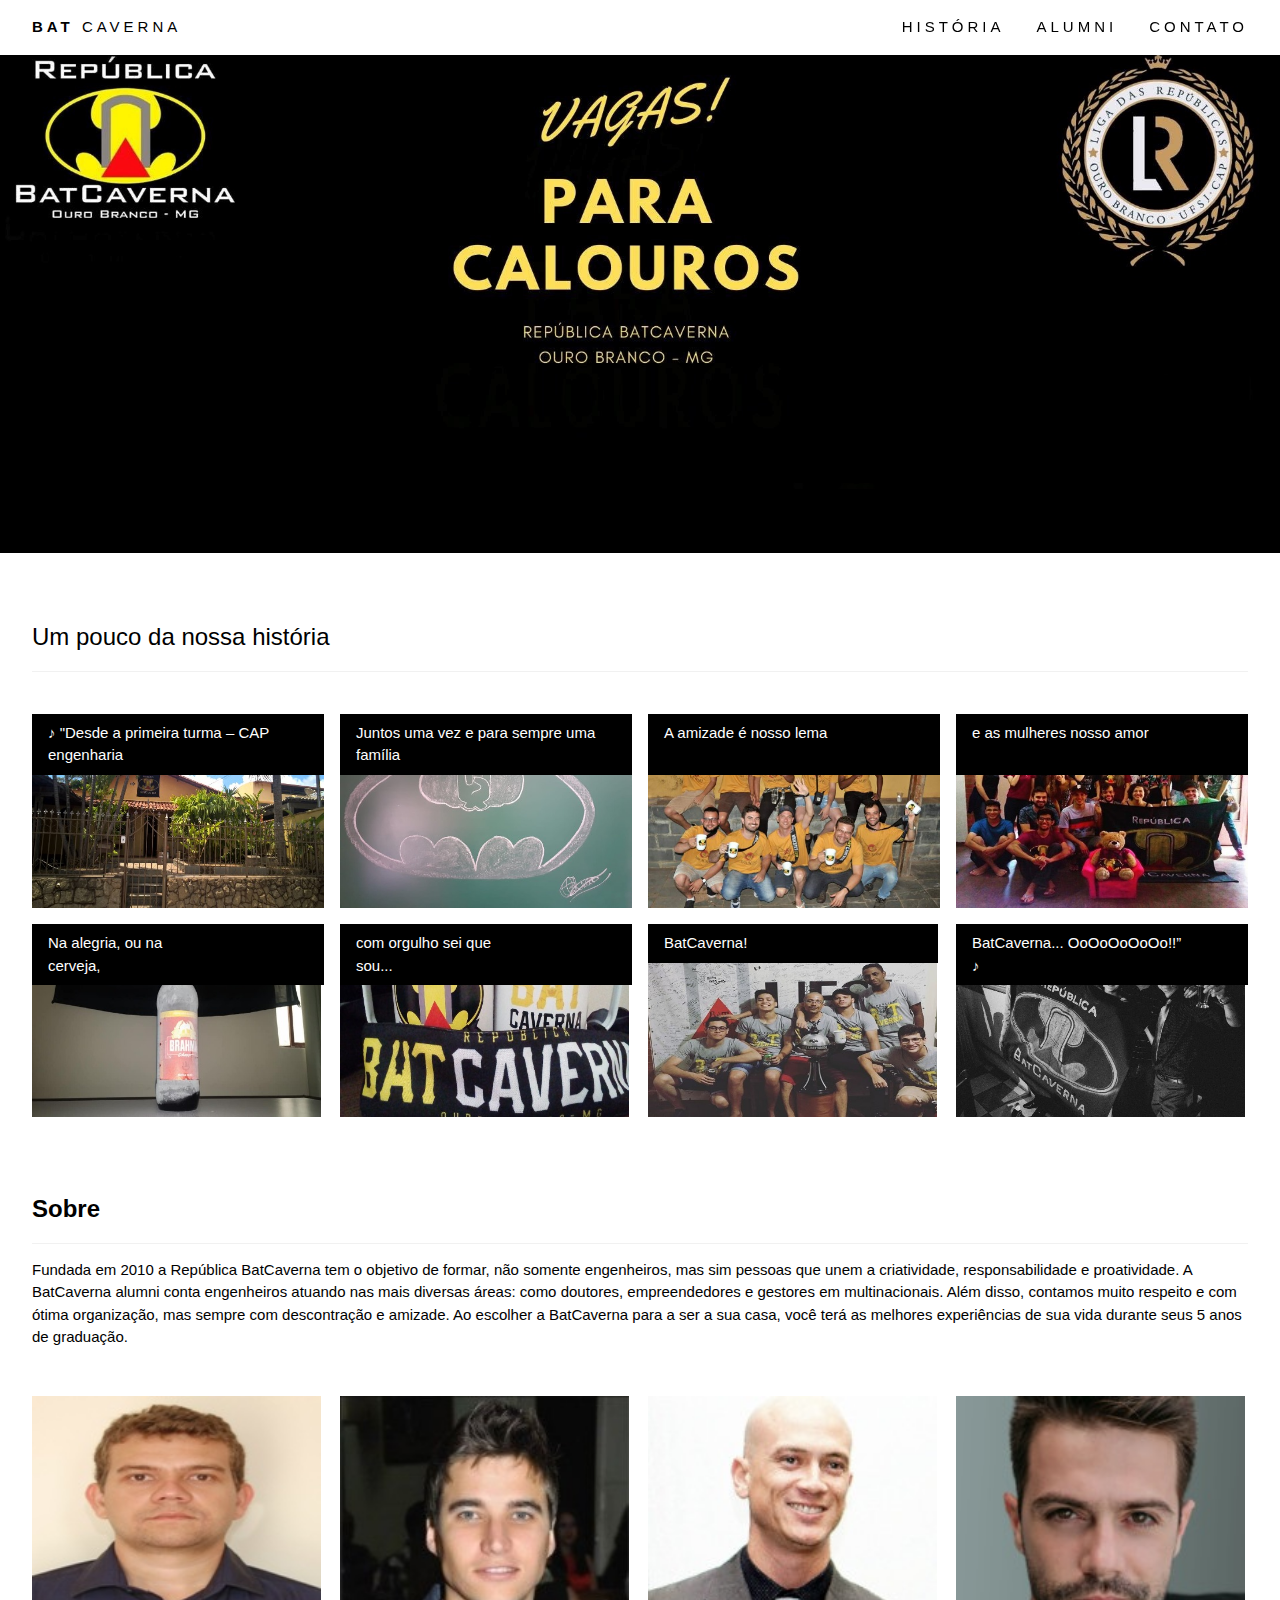
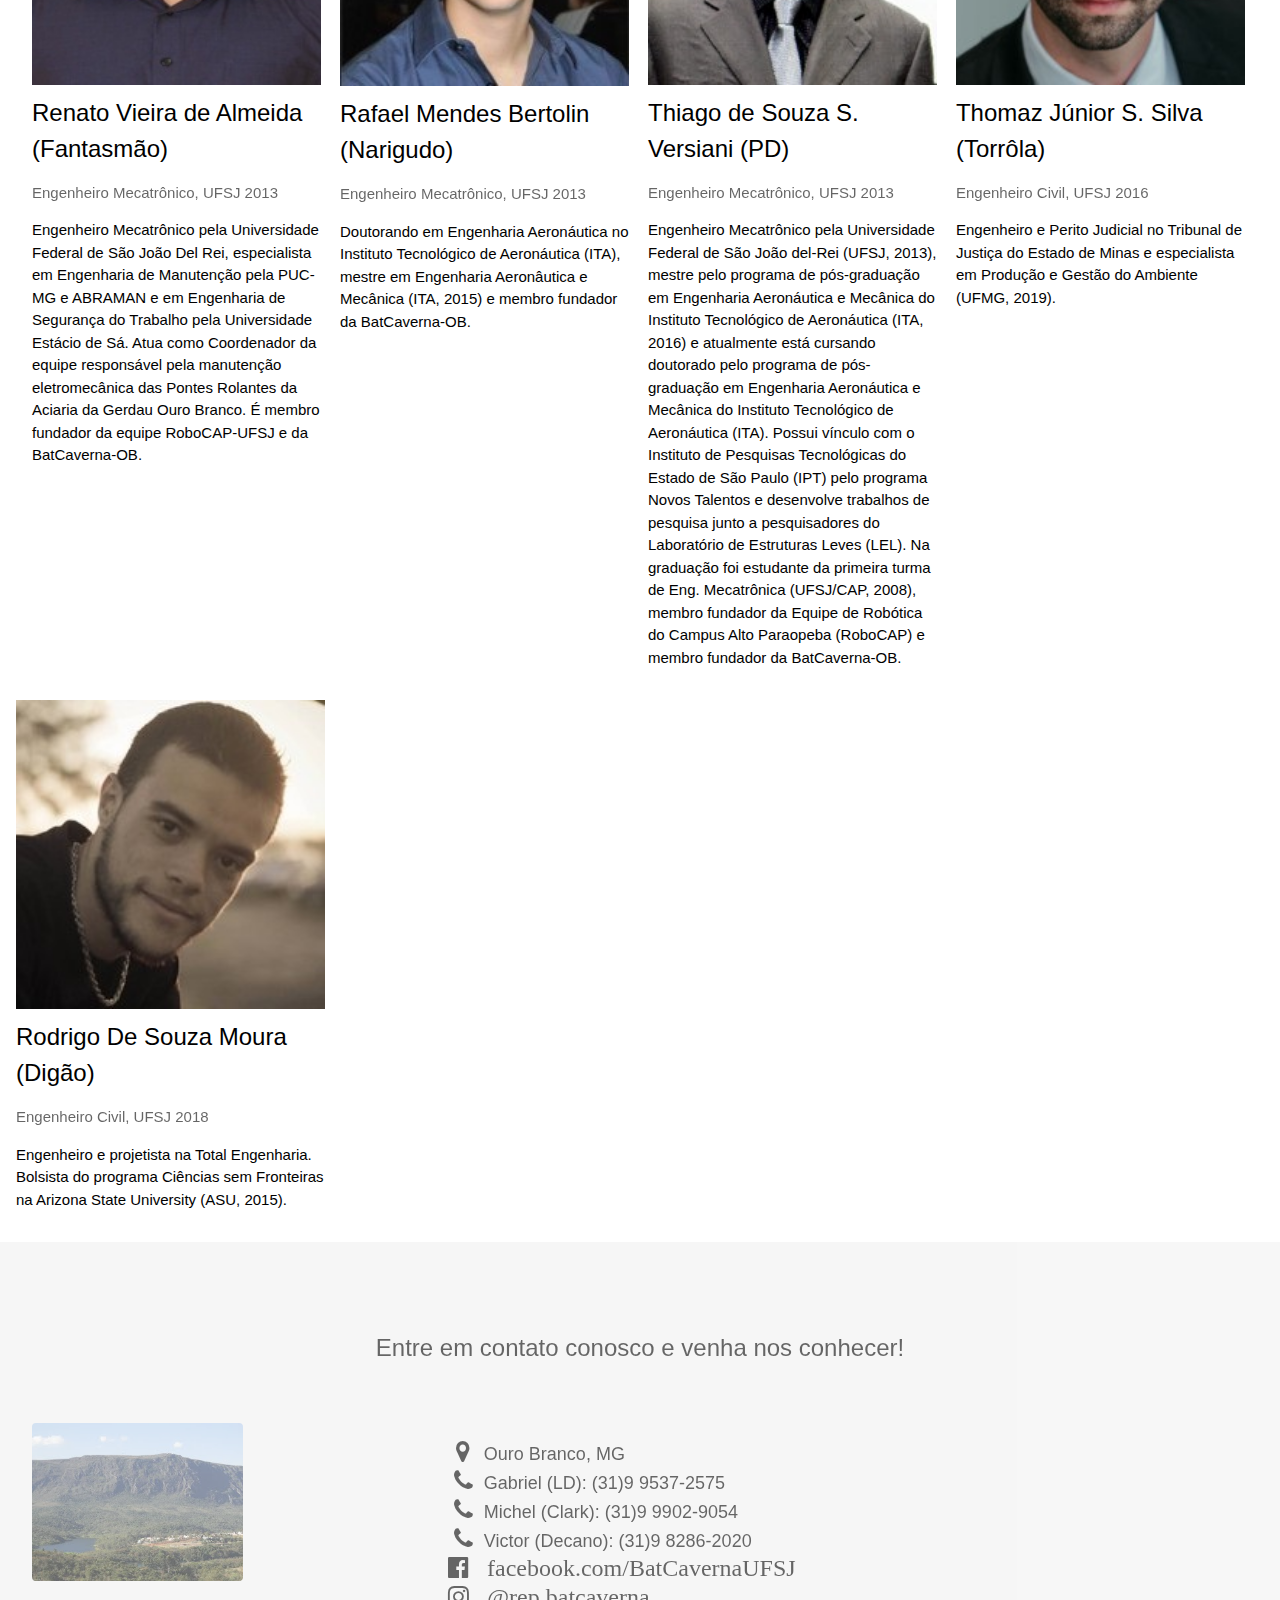
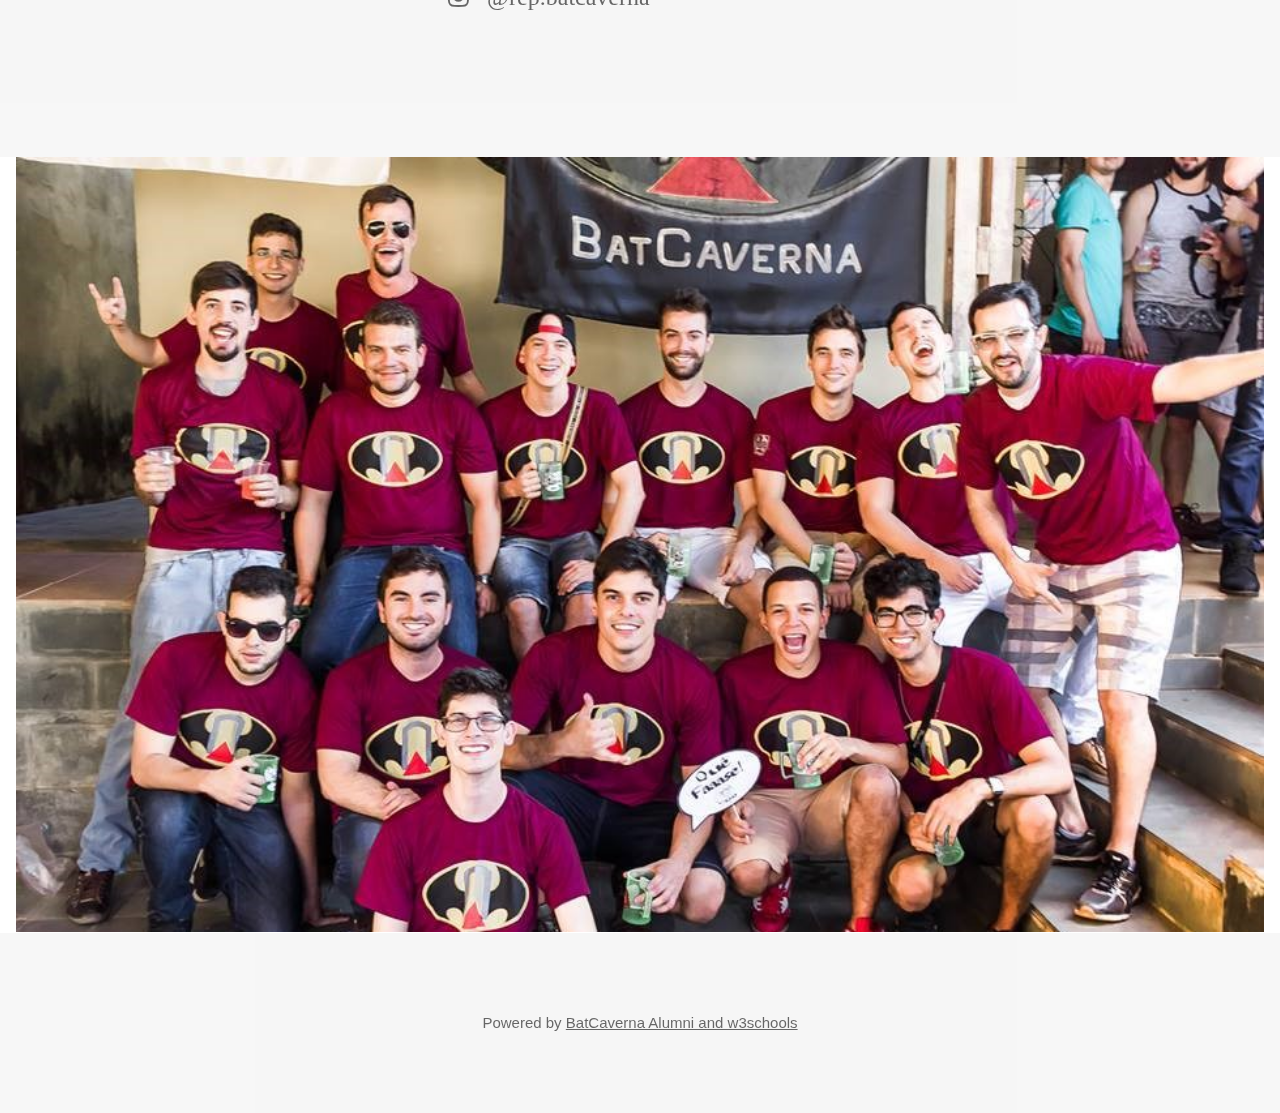
==== index.html @ 61214770 "Adding favicon" ====
<!DOCTYPE html>
<html>

<head>
	<link rel='icon' href='/favicon.ico' />
	<title>BatCaverna - Ouro Branco</title>
	<meta charset="UTF-8">
	<meta name="viewport" content="width=device-width, initial-scale=1">
	<link rel="stylesheet" href="https://www.w3schools.com/w3css/4/w3.css">
	<link rel="stylesheet" href="https://cdnjs.cloudflare.com/ajax/libs/font-awesome/4.7.0/css/font-awesome.min.css">
	<link rel="stylesheet" href="https://www.w3schools.com/w3css/4/w3.css">
	<link rel="stylesheet" href="https://fonts.googleapis.com/css?family=Lato">
	<link rel='icon' href='favicon.ico' />
</head>

<body>
<!-- Navbar (sit on top) -->
<div class="w3-top">
  <div class="w3-bar w3-white w3-wide w3-padding w3-card">
    <a href="#home" class="w3-bar-item w3-button"><b>BAT</b> CAVERNA</a>
    <!-- Float links to the right. Hide them on small screens -->
    <div class="w3-right w3-hide-small">
      <a href="#projects" class="w3-bar-item w3-button">HISTÓRIA</a>
      <a href="#about" class="w3-bar-item w3-button">ALUMNI</a>
      <a href="#contact" class="w3-bar-item w3-button">CONTATO</a>
    </div>
  </div>
</div>

<!-- Header -->
<header class="w3-display-container w3-content w3-wide" style="max-width:1500px;" id="home">
	<div class="w3-display-container">
	  <img class="w3-image" src="capa.jpg" alt="Architecture" width="1600" height="800">
	  <div class="w3-display-middle w3-margin-top w3-center">
	  </div>
	</div>
</header>

<!-- Page content -->
<div class="w3-content w3-padding" style="max-width:1564px">

  <!-- Project Section -->
  <div class="w3-container w3-padding-32" id="projects">
    <h3 class="w3-border-bottom w3-border-light-grey w3-padding-16">Um pouco da nossa história</h3>
  </div>

  <div class="w3-row-padding">
    <div class="w3-col l3 m6 w3-margin-bottom">
      <div class="w3-display-container">
        <div class="w3-display-topleft w3-black w3-padding">♪ "Desde a primeira turma – CAP engenharia</div>
        <img src="historia/foto1.jpg" alt="House" style="width:100%">
      </div>
    </div>
    <div class="w3-col l3 m6 w3-margin-bottom">
      <div class="w3-display-container">
        <div class="w3-display-topleft w3-black w3-padding">Juntos uma vez e para sempre uma família</div>
        <img src="historia/foto3.jpg" alt="House" style="width:100%">
      </div>
    </div>
    <div class="w3-col l3 m6 w3-margin-bottom">
      <div class="w3-display-container">
        <div class="w3-display-topleft w3-black w3-padding">A amizade é nosso lema &nbsp;&nbsp;&nbsp;&nbsp;&nbsp;&nbsp;&nbsp;&nbsp;&nbsp;&nbsp;&nbsp;&nbsp;&nbsp;&nbsp;&nbsp;&nbsp;&nbsp;&nbsp;&nbsp;&nbsp;&nbsp;&nbsp;&nbsp;&nbsp;&nbsp;</div>
        <img src="historia/foto4.jpg" alt="House" style="width:100%">
      </div>
    </div>
	<div class="w3-col l3 m6 w3-margin-bottom">
      <div class="w3-display-container">
        <div class="w3-display-topleft w3-black w3-padding">e as mulheres nosso amor &nbsp;&nbsp;&nbsp;&nbsp;&nbsp;&nbsp;&nbsp;&nbsp;&nbsp;&nbsp;&nbsp;&nbsp;&nbsp;&nbsp;&nbsp;&nbsp;&nbsp;&nbsp;&nbsp;&nbsp;&nbsp;&nbsp</div>
        <img src="historia/foto2.jpg" alt="House" style="width:100%">
      </div>
    </div>
  </div>

  <div class="w3-row-padding">
    <div class="w3-col l3 m6 w3-margin-bottom">
      <div class="w3-display-container">
        <div class="w3-display-topleft w3-black w3-padding">Na alegria, ou na cerveja,&nbsp;&nbsp;&nbsp;&nbsp;&nbsp;&nbsp;&nbsp;&nbsp;&nbsp;&nbsp;&nbsp;&nbsp;&nbsp;&nbsp;&nbsp;&nbsp;&nbsp;&nbsp;&nbsp;&nbsp;&nbsp;&nbsp;&nbsp</div>
        <img src="historia/foto5.jpg" alt="House" style="width:99%">
      </div>
    </div>
    <div class="w3-col l3 m6 w3-margin-bottom">
      <div class="w3-display-container">
        <div class="w3-display-topleft w3-black w3-padding">com orgulho sei que sou...&nbsp;&nbsp;&nbsp;&nbsp;&nbsp;&nbsp;&nbsp;&nbsp;&nbsp;&nbsp;&nbsp;&nbsp;&nbsp;&nbsp;&nbsp;&nbsp;&nbsp;&nbsp;&nbsp;&nbsp;&nbsp;&nbsp;</div>
        <img src="historia/foto6.jpg" alt="House" style="width:99%">
      </div>
    </div>
    <div class="w3-col l3 m6 w3-margin-bottom">
      <div class="w3-display-container">
        <div class="w3-display-topleft w3-black w3-padding">BatCaverna!&nbsp;&nbsp;&nbsp;&nbsp;&nbsp;&nbsp;&nbsp;&nbsp;&nbsp;&nbsp;&nbsp;&nbsp;&nbsp;&nbsp;&nbsp;&nbsp;&nbsp;&nbsp;&nbsp;&nbsp;&nbsp;&nbsp;&nbsp;&nbsp;&nbsp;&nbsp;&nbsp;&nbsp;&nbsp;&nbsp;&nbsp;&nbsp;&nbsp;&nbsp;&nbsp;&nbsp;&nbsp;&nbsp;&nbsp;&nbsp;&nbsp;&nbsp;</div>
        <img src="historia/foto7.jpg" alt="House" style="width:99%">
      </div>
    </div>
    <div class="w3-col l3 m6 w3-margin-bottom">
      <div class="w3-display-container">
        <img src="historia/foto8.jpg" alt="House" style="width:99%">
        <div class="w3-display-topleft w3-black w3-padding">BatCaverna... OoOoOoOoOo!!” ♪&nbsp;&nbsp;&nbsp;&nbsp;&nbsp;&nbsp;&nbsp;&nbsp;&nbsp;&nbsp;&nbsp;&nbsp;&nbsp;&nbsp;	</div>
      </div>
    </div>
  </div>

  <!-- About Section -->
  <div class="w3-container w3-padding-32" id="about">
    <h3 class="w3-border-bottom w3-border-light-grey w3-padding-16"><b>Sobre</b></h3>
    <p>Fundada em 2010 a República BatCaverna tem o objetivo de formar, não somente engenheiros, mas sim pessoas que unem a criatividade, responsabilidade e proatividade. A BatCaverna alumni conta engenheiros atuando nas mais diversas áreas: como doutores, empreendedores e gestores em multinacionais. Além disso, contamos muito respeito e com ótima organização, mas sempre com descontração e amizade. Ao escolher a BatCaverna para a ser a sua casa, você terá as melhores experiências de sua vida durante seus 5 anos de graduação.</p>
  </div>

  <div class="w3-row-padding">
    <div class="w3-col l3 m6 w3-margin-bottom">
		<div class="w3-display-container">
		  <img src="alumni/renatao.jpg" alt="House" style="width:99%">
		  <h3>Renato Vieira de Almeida (Fantasmão)</h3>
		  <p class="w3-opacity">Engenheiro Mecatrônico, UFSJ 2013</p>
		  <p>Engenheiro Mecatrônico pela Universidade Federal de São João Del Rei, especialista em Engenharia de Manutenção pela PUC-MG e ABRAMAN e em Engenharia de Segurança do Trabalho pela Universidade Estácio de Sá. Atua como Coordenador da equipe responsável pela manutenção eletromecânica das Pontes Rolantes da Aciaria da Gerdau Ouro Branco. É membro fundador da equipe RoboCAP-UFSJ e da BatCaverna-OB.</p>
		</div>
	</div>
	<div class="w3-col l3 m6 w3-margin-bottom">
		<div class="w3-display-container">
		  <img src="alumni/fael.jpg" alt="House" style="width:99%">
		  <h3>Rafael Mendes Bertolin (Narigudo)</h3>
		  <p class="w3-opacity">Engenheiro Mecatrônico, UFSJ 2013</p>
		  <p>Doutorando em Engenharia Aeronáutica no Instituto Tecnológico de Aeronáutica (ITA), mestre em Engenharia Aeronâutica e Mecânica (ITA, 2015) e membro fundador da BatCaverna-OB.</p>
		</div>
   </div>
    <div class="w3-col l3 m6 w3-margin-bottom">
		<div class="w3-display-container">
		  <img src="alumni/pd.jpg" alt="House" style="width:99%">
		  <h3>Thiago de Souza S. Versiani (PD)</h3>
		  <p class="w3-opacity">Engenheiro Mecatrônico, UFSJ 2013</p>
		  <p>Engenheiro Mecatrônico pela Universidade Federal de São João del-Rei (UFSJ, 2013), mestre pelo programa de pós-graduação em Engenharia Aeronáutica e Mecânica do Instituto Tecnológico de Aeronáutica (ITA, 2016) e atualmente está cursando doutorado pelo programa de pós-graduação em Engenharia Aeronáutica e Mecânica do Instituto Tecnológico de Aeronáutica (ITA). Possui vínculo com o Instituto de Pesquisas Tecnológicas do Estado de São Paulo (IPT) pelo programa Novos Talentos e desenvolve trabalhos de pesquisa junto a pesquisadores do Laboratório de Estruturas Leves (LEL). Na graduação foi estudante da primeira turma de Eng. Mecatrônica (UFSJ/CAP, 2008), membro fundador da Equipe de Robótica do Campus Alto Paraopeba (RoboCAP) e membro fundador da BatCaverna-OB.</p>
		</div>
	</div>
    <div class="w3-col l3 m6 w3-margin-bottom"
		<div class="w3-display-container">
		  <img src="alumni/thomaz.jpg" alt="House" style="width:99%">
		  <h3>Thomaz Júnior S. Silva (Torrôla)</h3>
		  <p class="w3-opacity">Engenheiro Civil, UFSJ 2016</p>
		  <p>Engenheiro e Perito Judicial no Tribunal de Justiça do Estado de Minas e especialista em Produção e Gestão do Ambiente (UFMG, 2019).</p>
		</div>
    </div>
	<div class="w3-col l3 m6 w3-margin-bottom">
		<div class="w3-display-container">
		 <img src="alumni/digao.jpg" alt="House" style="width:99%">
		  <h3>Rodrigo De Souza Moura (Digão)</h3>
		  <p class="w3-opacity">Engenheiro Civil, UFSJ 2018</p>
		  <p>Engenheiro e projetista na Total Engenharia. Bolsista do programa Ciências sem Fronteiras na Arizona State University (ASU, 2015).</p>
		</div>
    </div>
  </div>

  <div class="w3-row-padding w3-grayscale">
	<!--- Caso tenha que fazer outra linha de ex moradores. Adicionar nesta div--->
  </div>


<!-- Footer -->
<div class="w3-container w3-padding-64 w3-opacity w3-light-grey w3-xlarge" id="contact">
  <p class="w3-center">Entre em contato conosco e venha nos conhecer!</p>

  <div class="w3-row w3-padding-32 w3-section">
    <div class="w3-col m4 w3-container">
      <img src="contact.jpg" class="w3-image w3-round" style="width:55%">
    </div>
    <div class="w3-col m8 w3-panel">
      <div class="w3-large w3-margin-bottom">
        <i class="fa fa-map-marker fa-fw w3-hover-text-black w3-xlarge w3-margin-center"></i> Ouro Branco, MG<br>
        <i class="fa fa-phone fa-fw w3-hover-text-black w3-xlarge w3-margin-center"></i> Gabriel (LD): (31)9 9537-2575<br>
        <i class="fa fa-phone fa-fw w3-hover-text-black w3-xlarge w3-margin-center"></i> Michel (Clark): (31)9 9902-9054<br>
        <i class="fa fa-phone fa-fw w3-hover-text-black w3-xlarge w3-margin-center"></i> Victor (Decano): (31)9 8286-2020<br>
		<a class="fa fa-facebook-official w3-hover-opacity w3-hover-text-black w3-xlarge w3-margin-center"  href="https://www.facebook.com/BatCavernaUFSJ/" style="text-decoration:none" target="_blank">&nbsp;&nbsp;&nbsp;facebook.com/BatCavernaUFSJ</a> <br>
		<a class="fa fa-instagram w3-hover-opacity w3-hover-text-black w3-xlarge w3-margin-center" href="https://instagram.com/rep.batcaverna?igshid=10upcrajjcy7p" style="text-decoration:none" target="_blank">&nbsp;&nbsp;&nbsp;@rep.batcaverna</a>
	 </div>
    </div>
  </div>
</div>


<!-- Image of location/map -->
<div class="w3-container">
  <img src="capa2.jpg" class="w3-image" style="width:100%">
</div>
<!-- Footer -->

  
<!-- End page content -->
</div>



<footer class="w3-container w3-padding-64 w3-center w3-opacity w3-light-grey w3-xlarge" id="contact">
  <p class="w3-medium">Powered by <a href="https://www.w3schools.com/w3css/default.asp" target="_blank">BatCaverna Alumni and w3schools</a></p>

</footer>

</body>
</html>
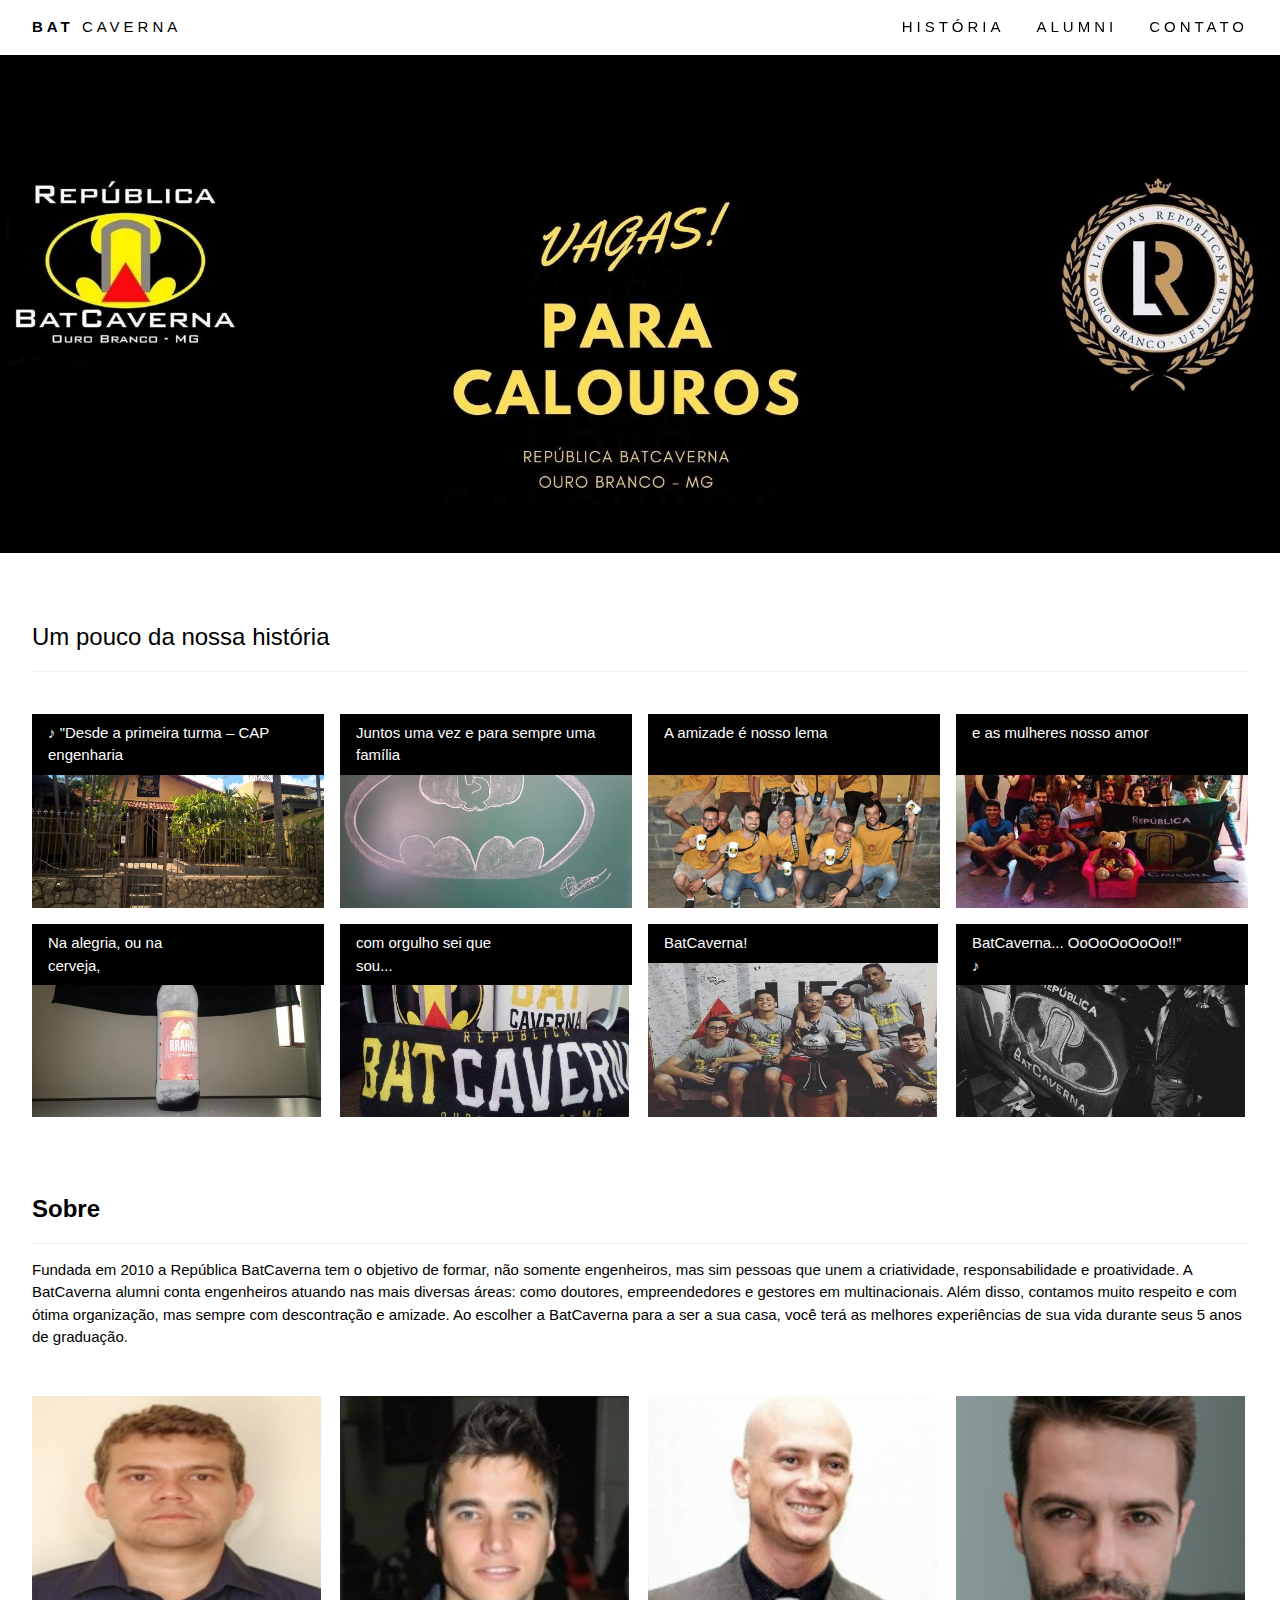
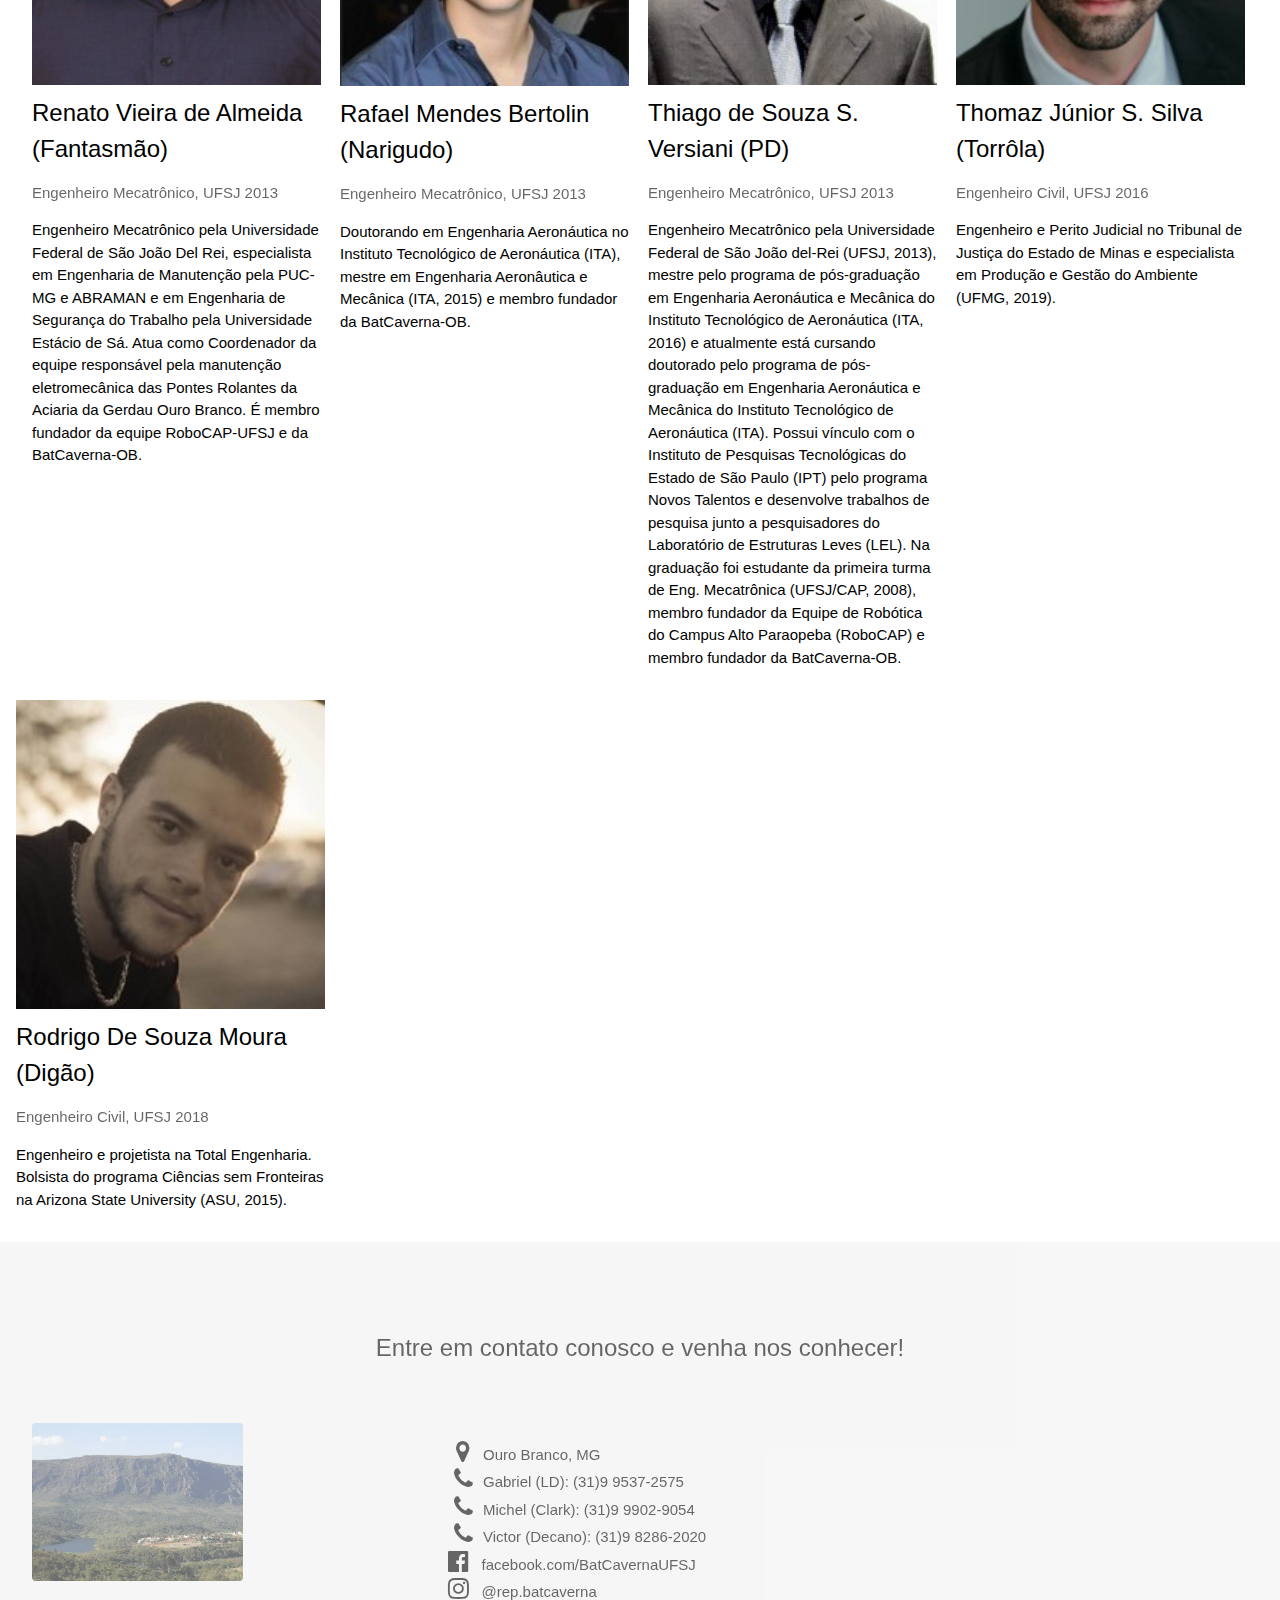
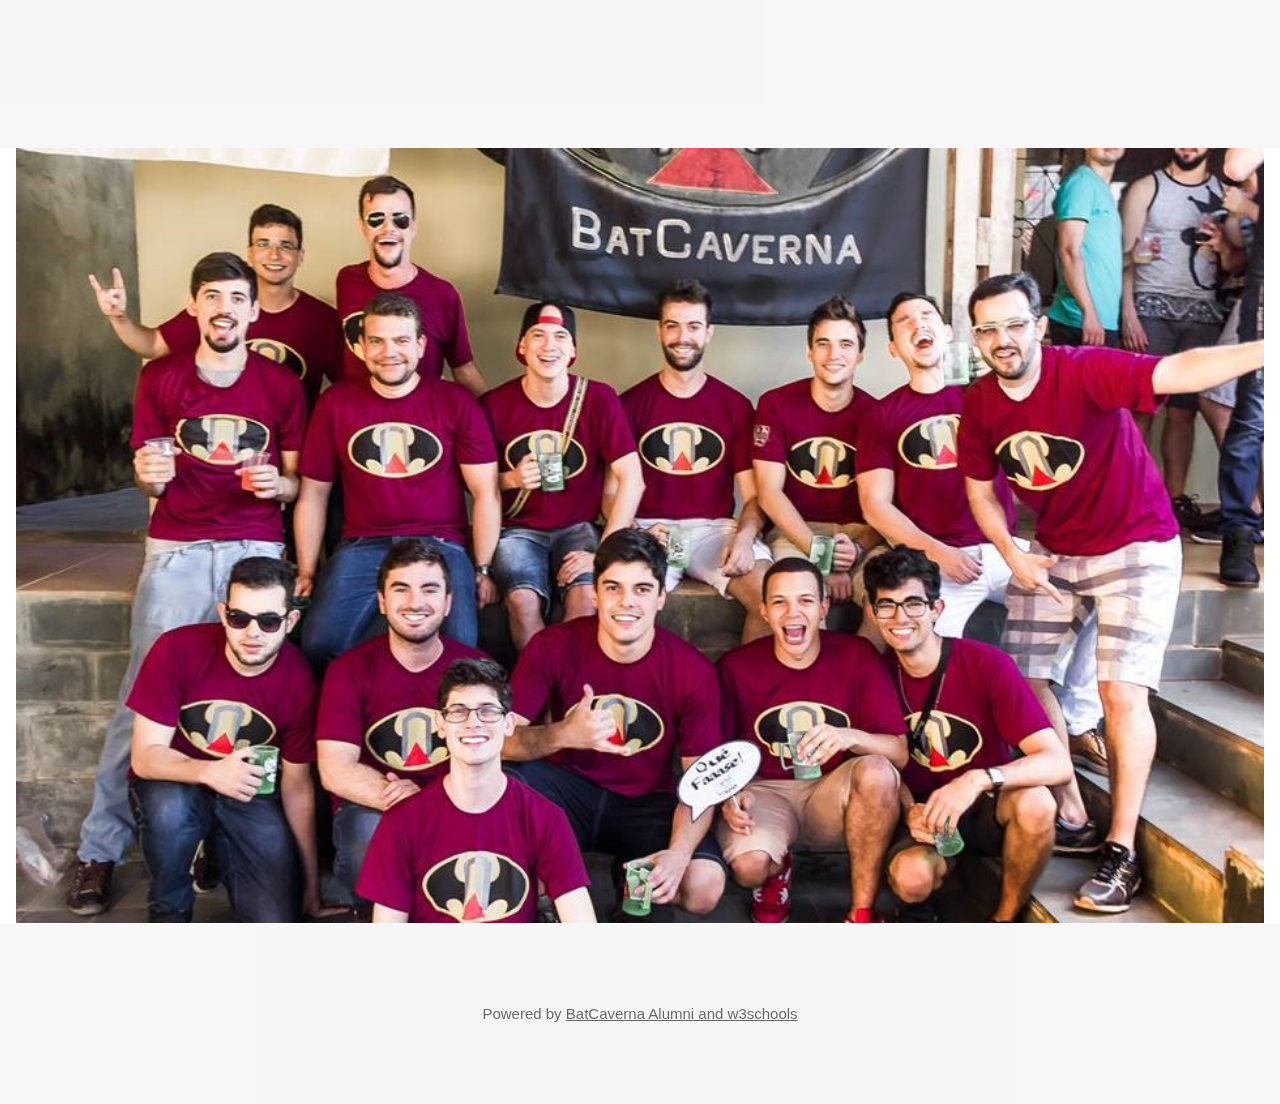
==== commit 5fdd9be6: "Fixing contacts style" ====
--- a/index.html
+++ b/index.html
@@ -162,12 +162,14 @@
     </div>
     <div class="w3-col m8 w3-panel">
       <div class="w3-large w3-margin-bottom">
-        <i class="fa fa-map-marker fa-fw w3-hover-text-black w3-xlarge w3-margin-center"></i> Ouro Branco, MG<br>
-        <i class="fa fa-phone fa-fw w3-hover-text-black w3-xlarge w3-margin-center"></i> Gabriel (LD): (31)9 9537-2575<br>
-        <i class="fa fa-phone fa-fw w3-hover-text-black w3-xlarge w3-margin-center"></i> Michel (Clark): (31)9 9902-9054<br>
-        <i class="fa fa-phone fa-fw w3-hover-text-black w3-xlarge w3-margin-center"></i> Victor (Decano): (31)9 8286-2020<br>
-		<a class="fa fa-facebook-official w3-hover-opacity w3-hover-text-black w3-xlarge w3-margin-center"  href="https://www.facebook.com/BatCavernaUFSJ/" style="text-decoration:none" target="_blank">&nbsp;&nbsp;&nbsp;facebook.com/BatCavernaUFSJ</a> <br>
-		<a class="fa fa-instagram w3-hover-opacity w3-hover-text-black w3-xlarge w3-margin-center" href="https://instagram.com/rep.batcaverna?igshid=10upcrajjcy7p" style="text-decoration:none" target="_blank">&nbsp;&nbsp;&nbsp;@rep.batcaverna</a>
+		<div class="w3-medium">
+			<i class="fa fa-map-marker fa-fw w3-hover-text-black w3-xlarge w3-margin-center"></i> Ouro Branco, MG </br>
+			<i class="fa fa-phone fa-fw w3-hover-text-black w3-xlarge w3-margin-center"></i> Gabriel (LD): (31)9 9537-2575 </br>
+			<i class="fa fa-phone fa-fw w3-hover-text-black w3-xlarge w3-margin-center"></i> Michel (Clark): (31)9 9902-9054 </br>
+			<i class="fa fa-phone fa-fw w3-hover-text-black w3-xlarge w3-margin-center"></i> Victor (Decano): (31)9 8286-2020 </br>
+			<i class="fa fa-facebook-official w3-hover-opacity w3-hover-text-black w3-xlarge w3-margin-center"></i><a href="https://www.facebook.com/BatCavernaUFSJ/" style="text-decoration:none" target="_blank">&nbsp;&nbsp;&nbsp;facebook.com/BatCavernaUFSJ</a><br>
+			<i class="fa fa-instagram w3-hover-opacity w3-hover-text-black w3-xlarge w3-margin-center"></i><a href="https://instagram.com/rep.batcaverna?igshid=10upcrajjcy7p" style="text-decoration:none" target="_blank">&nbsp;&nbsp;&nbsp;@rep.batcaverna</a>
+		</div> 
 	 </div>
     </div>
   </div>
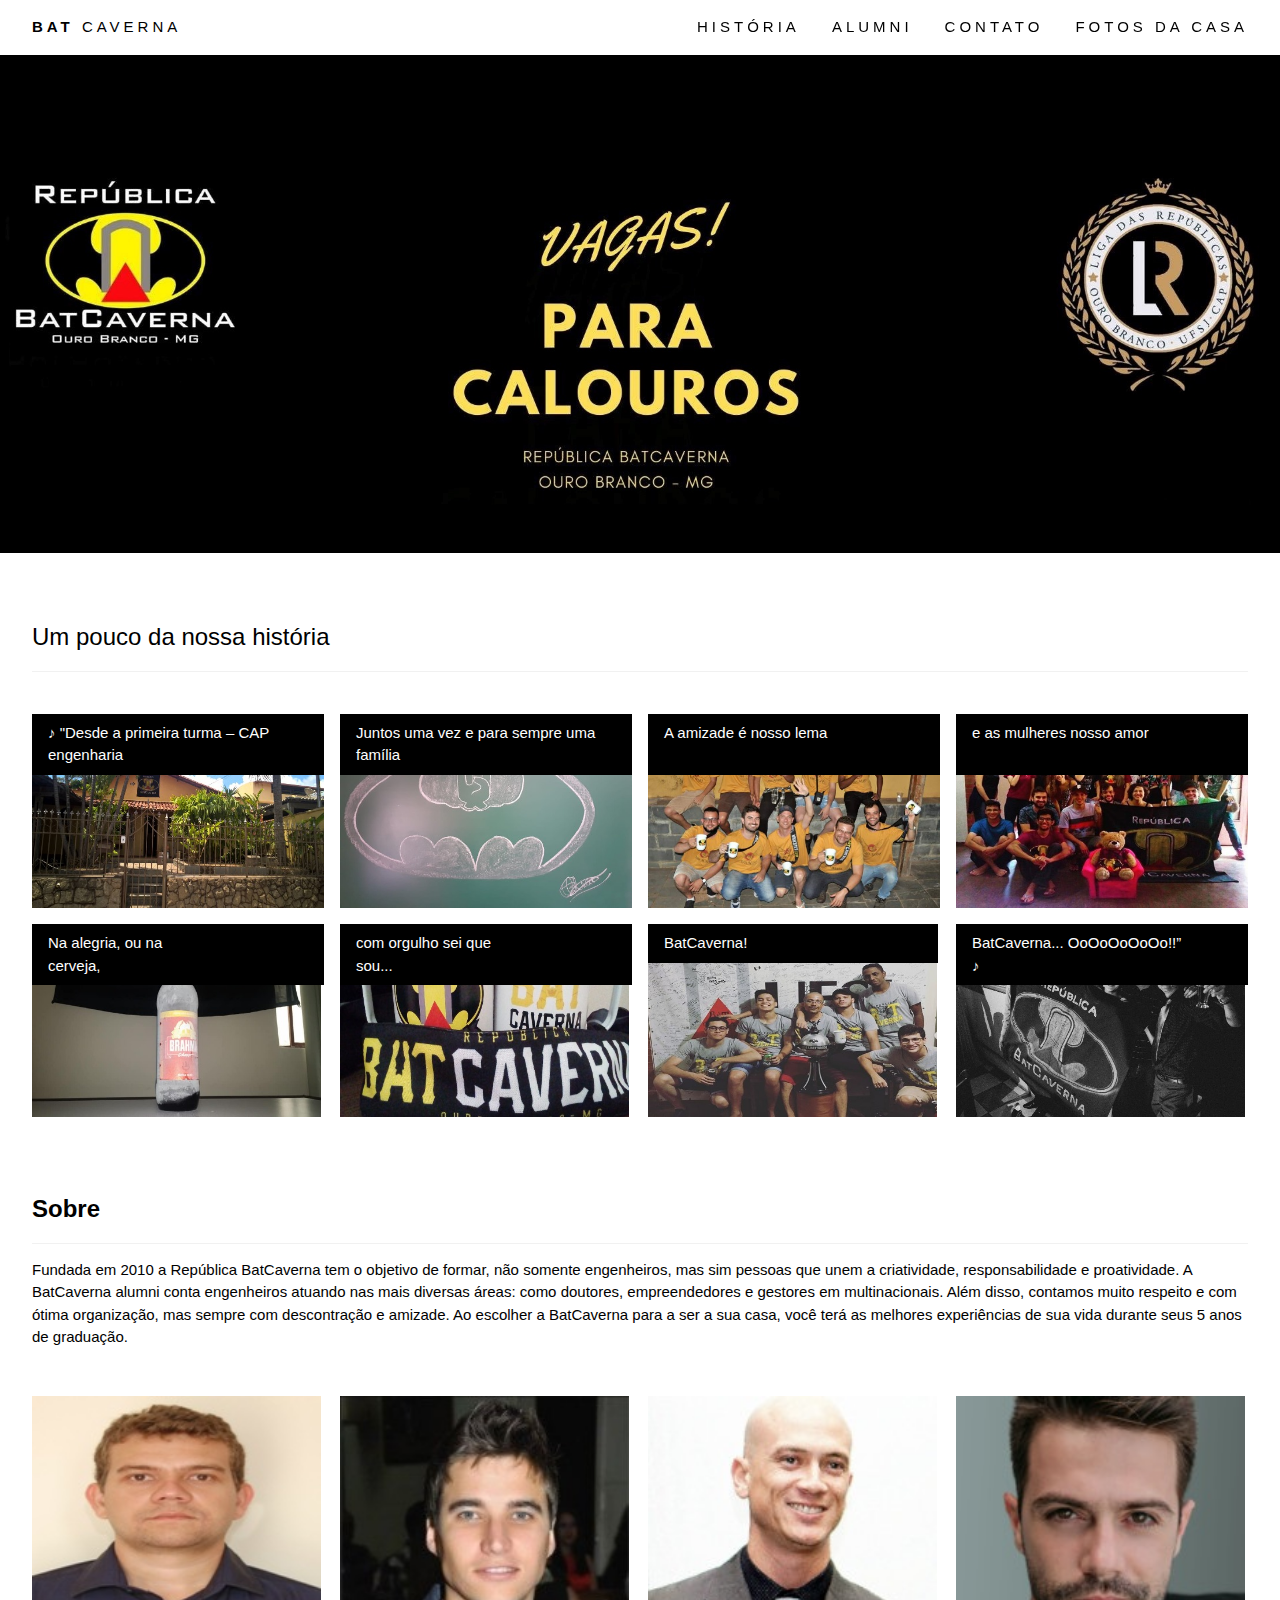
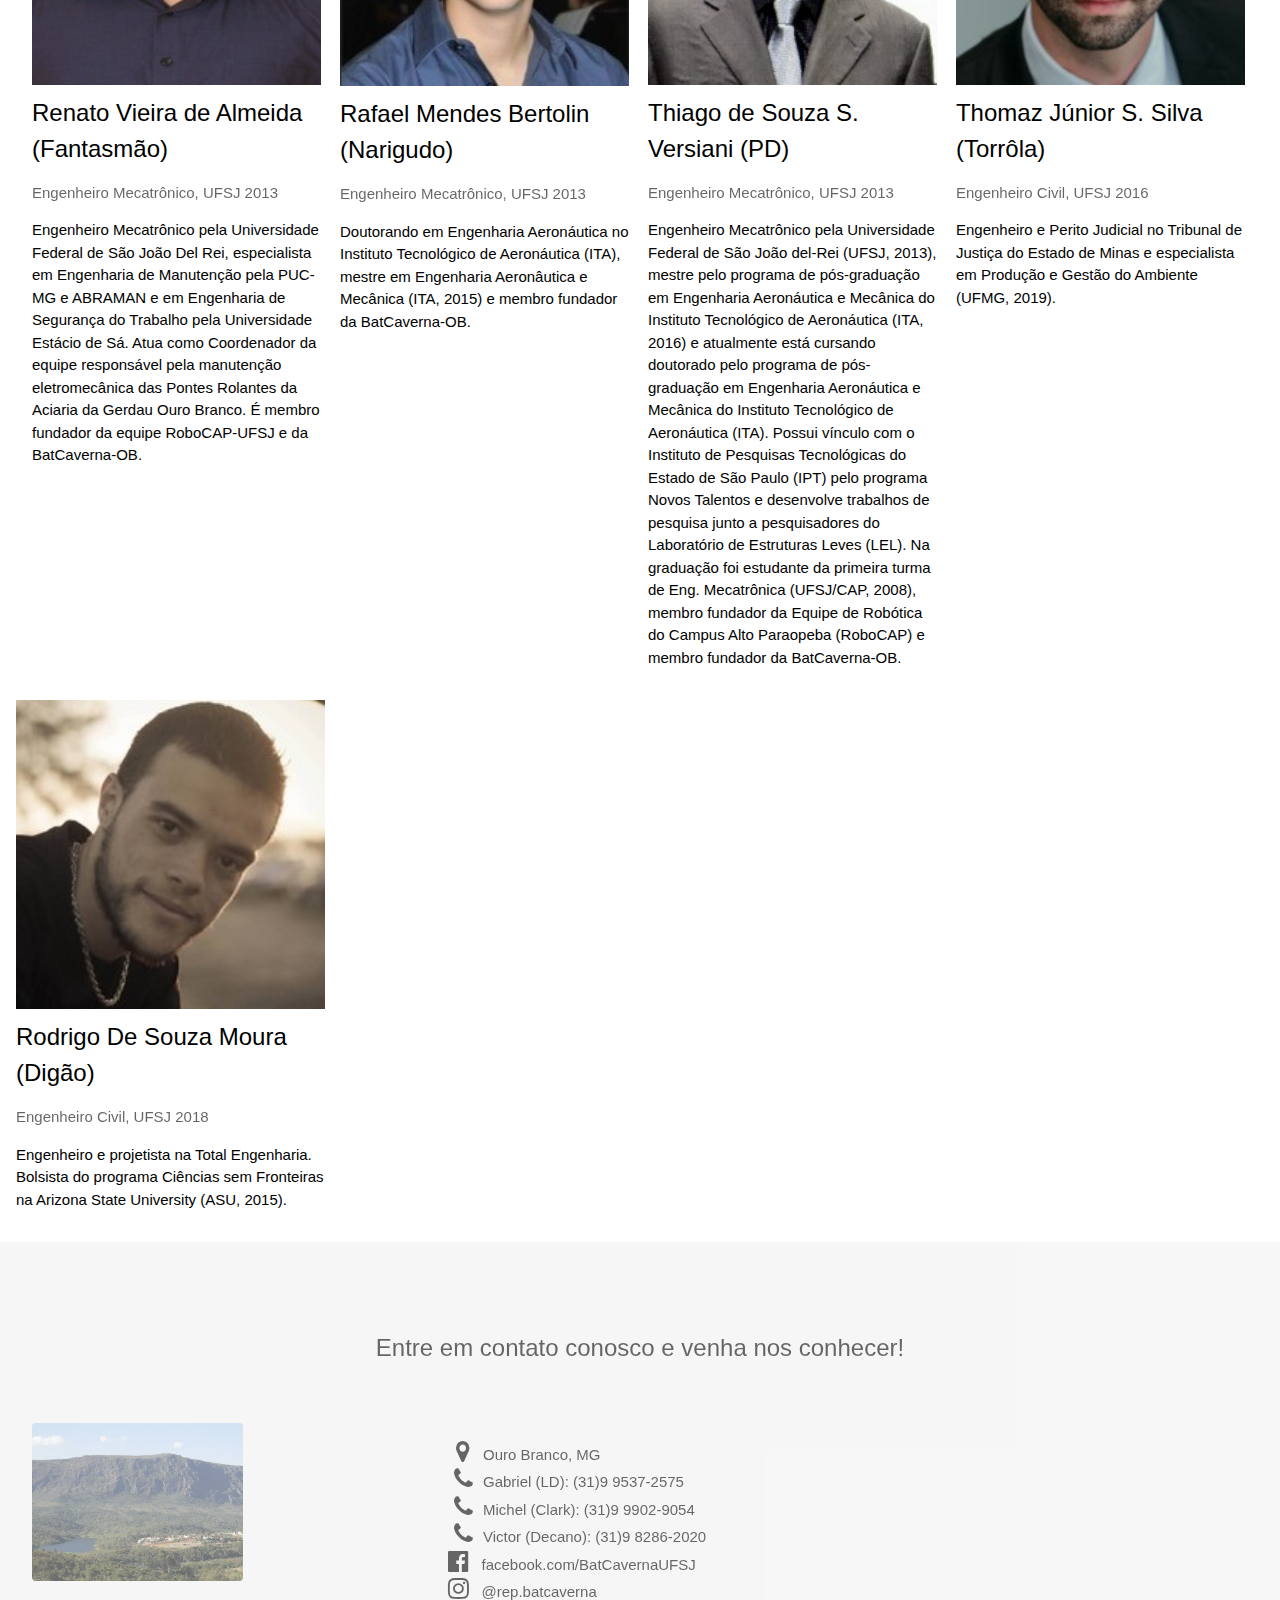
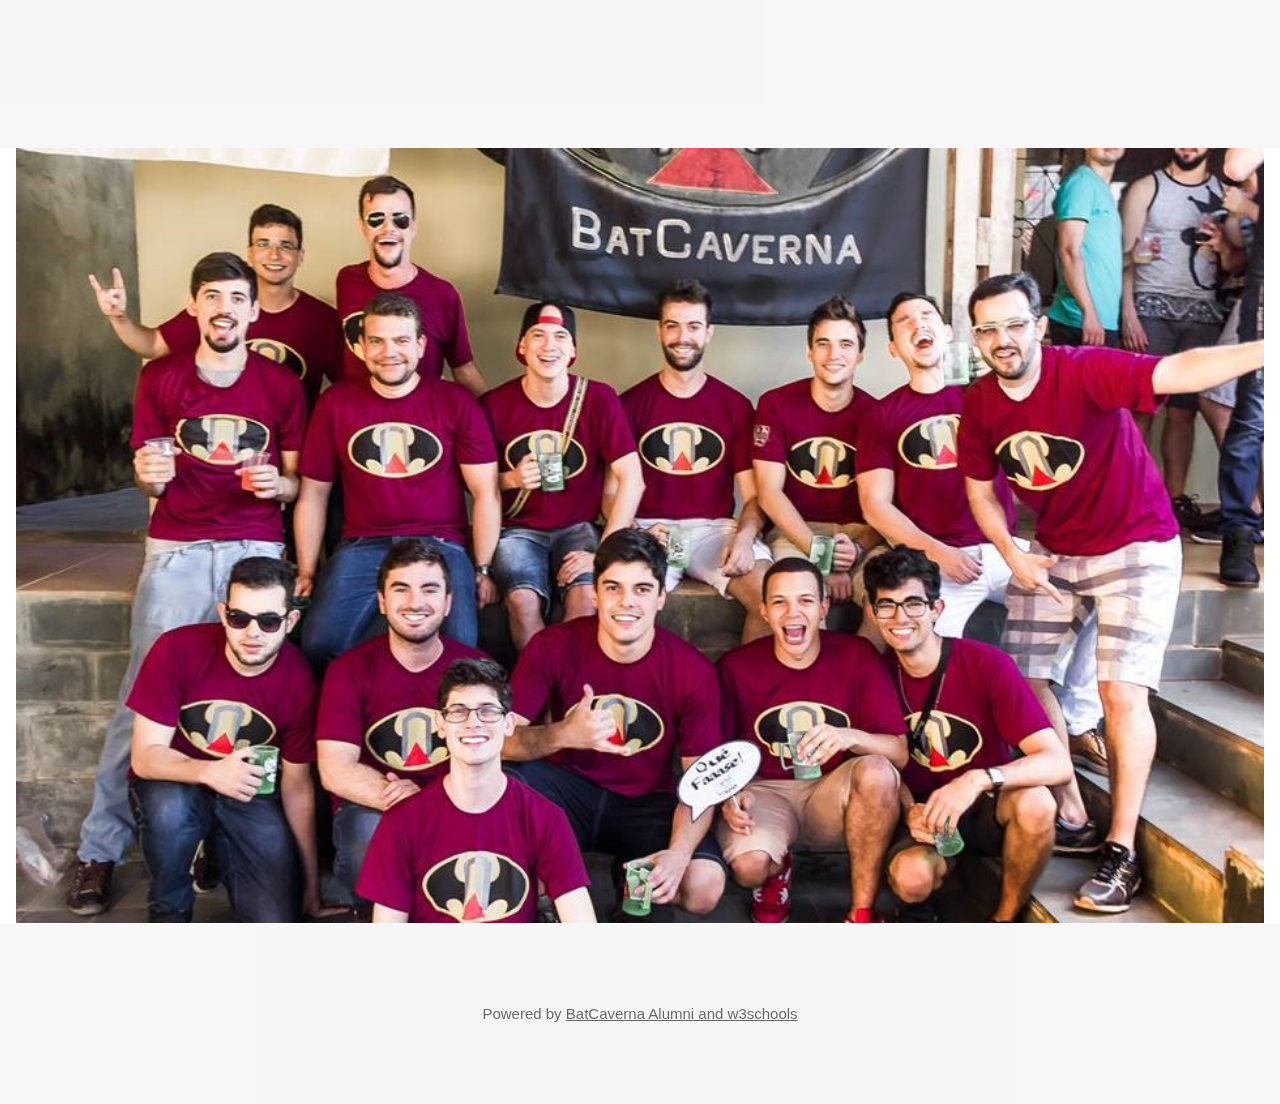
==== commit 3df5c78f: "Adding home pictures" ====
--- a/index.html
+++ b/index.html
@@ -23,6 +23,7 @@
       <a href="#projects" class="w3-bar-item w3-button">HISTÓRIA</a>
       <a href="#about" class="w3-bar-item w3-button">ALUMNI</a>
       <a href="#contact" class="w3-bar-item w3-button">CONTATO</a>
+      <a href="https://www.facebook.com/pg/BatCavernaUFSJ/photos/?tab=album&album_id=402077203532688" target="_blank" class="w3-bar-item w3-button">FOTOS DA CASA</a>
     </div>
   </div>
 </div>
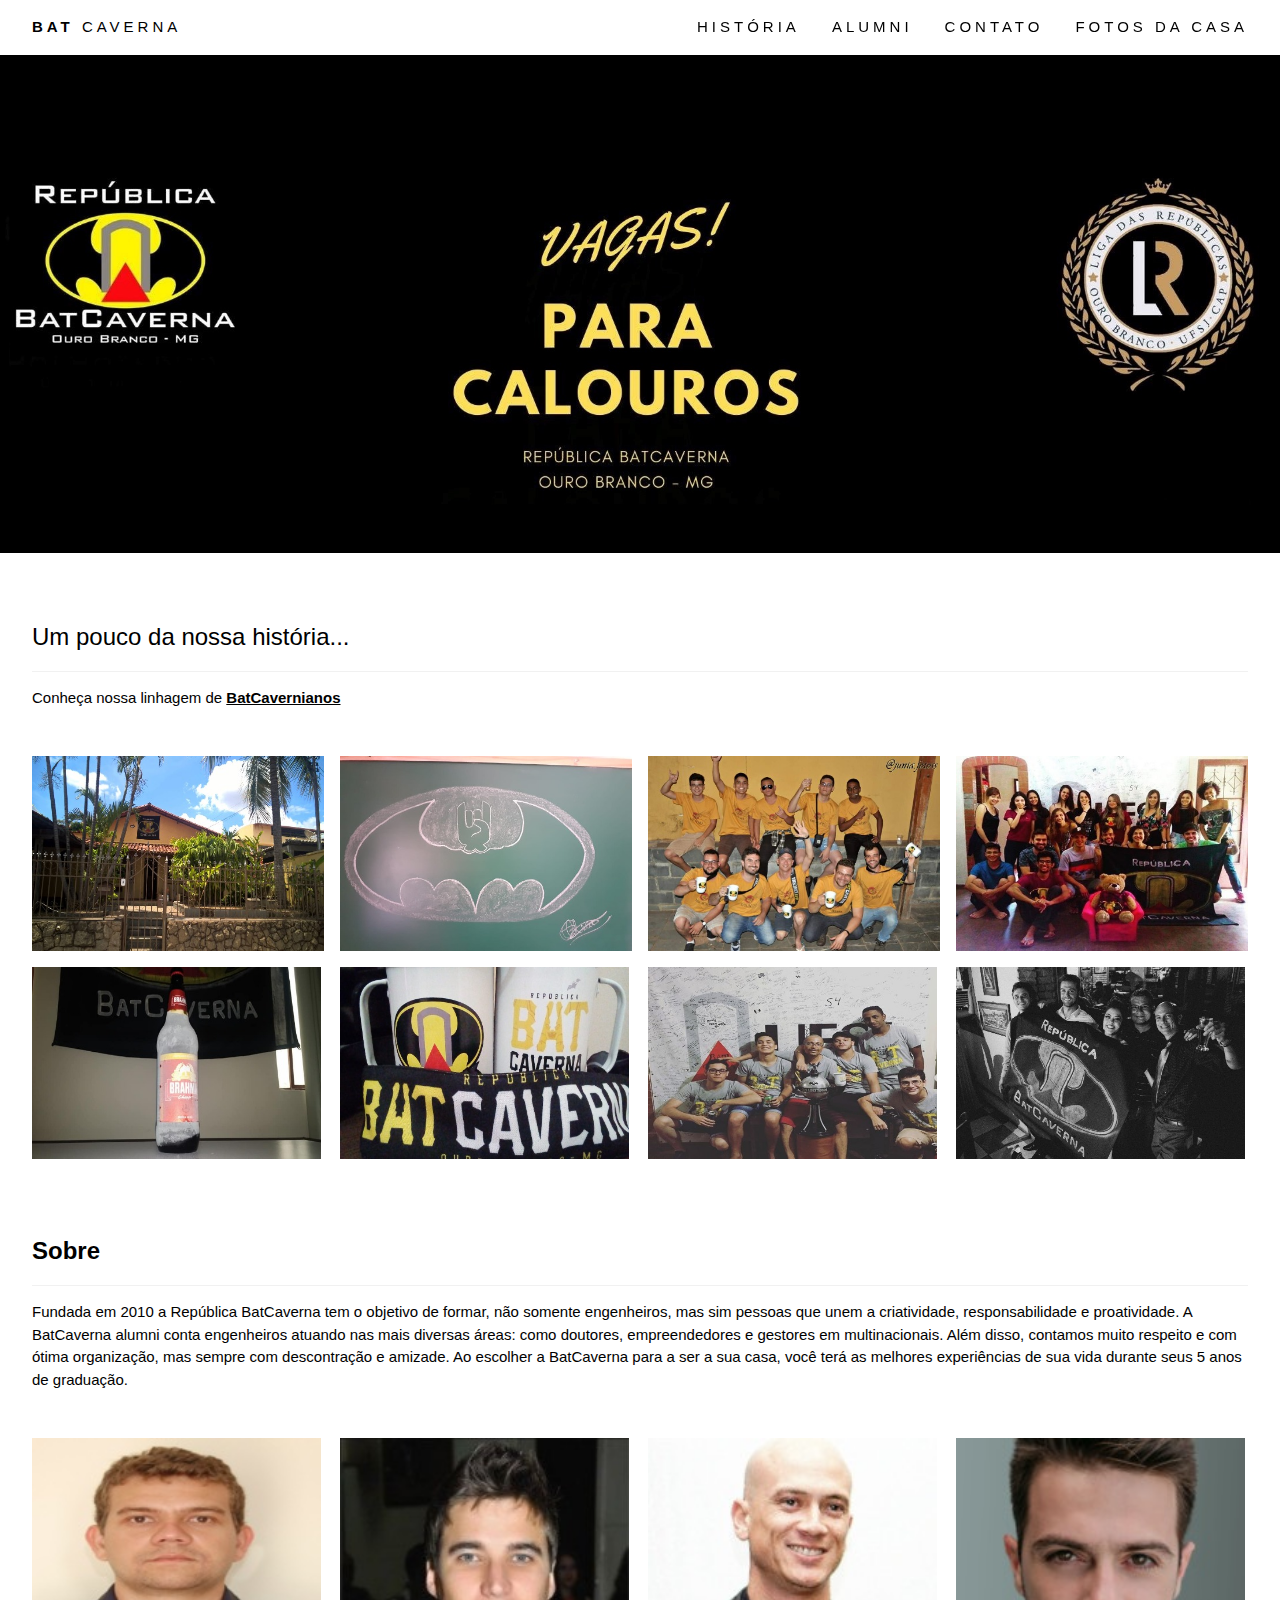
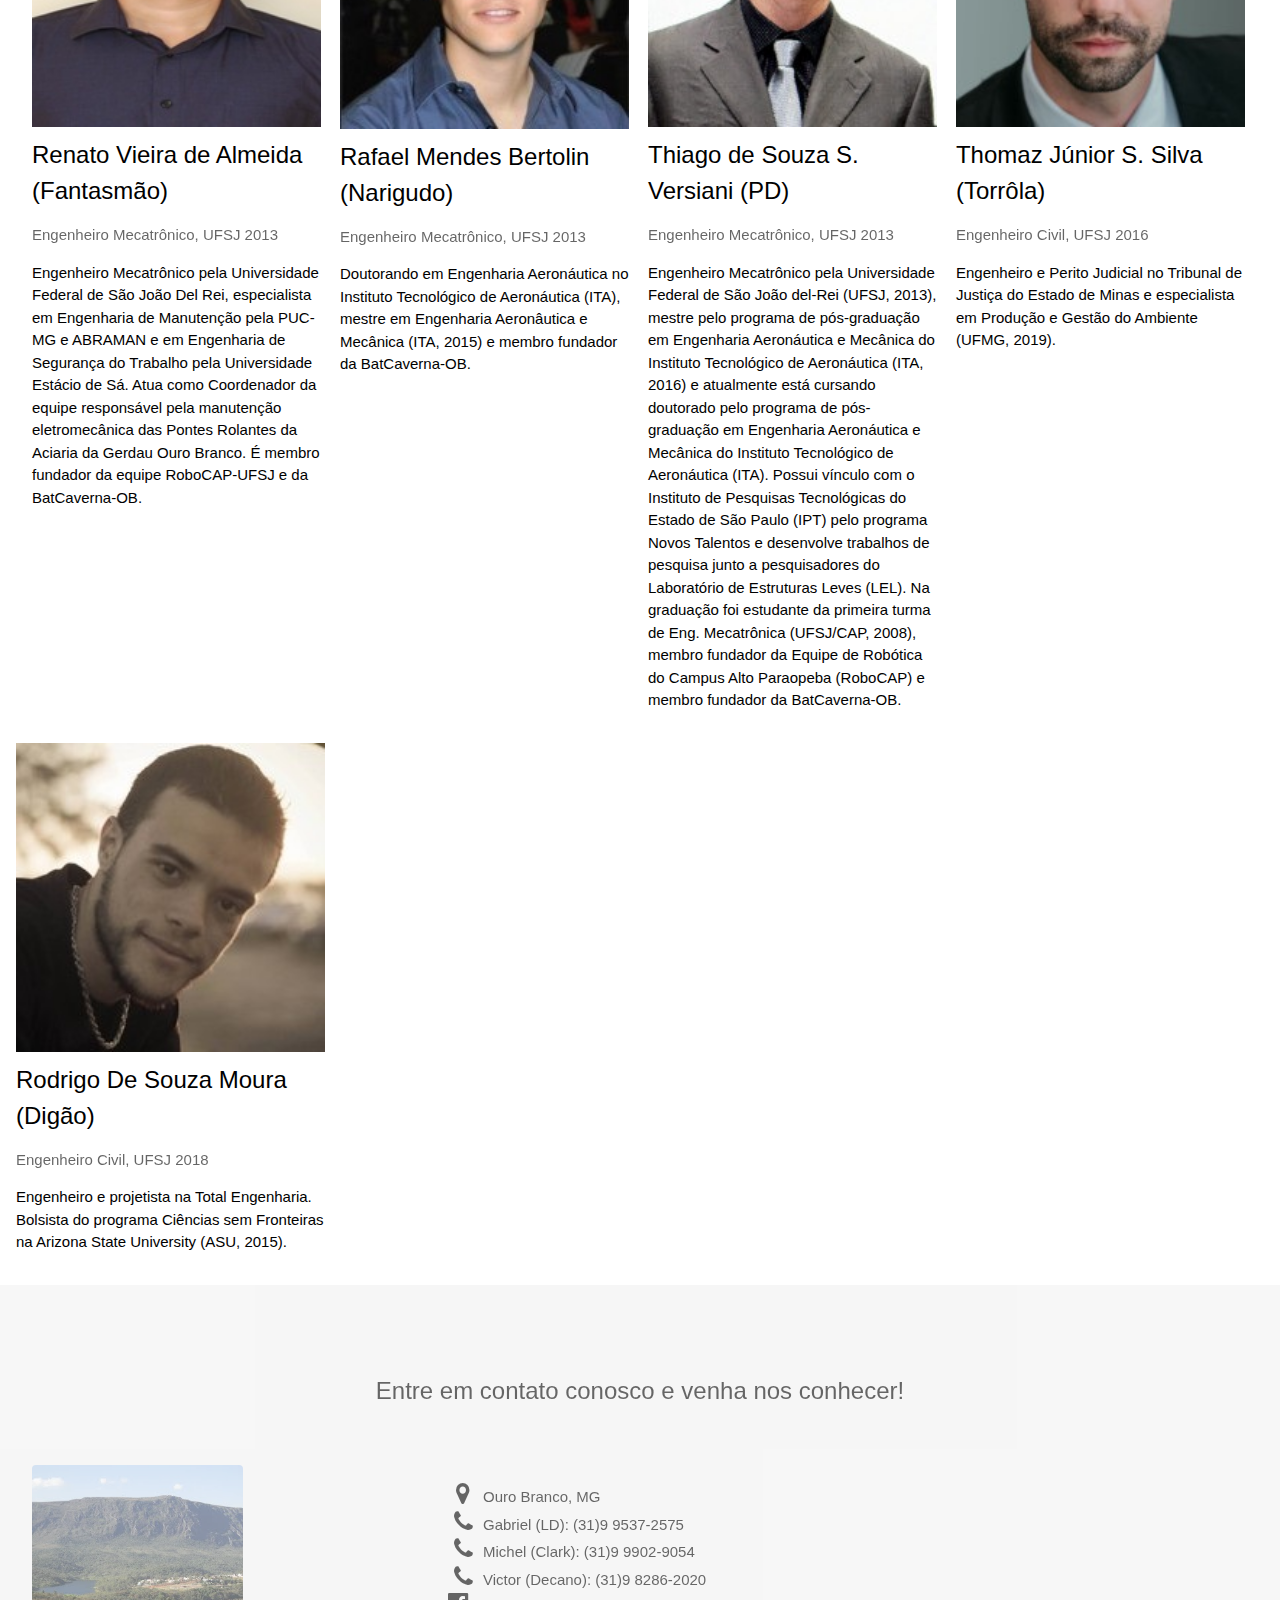
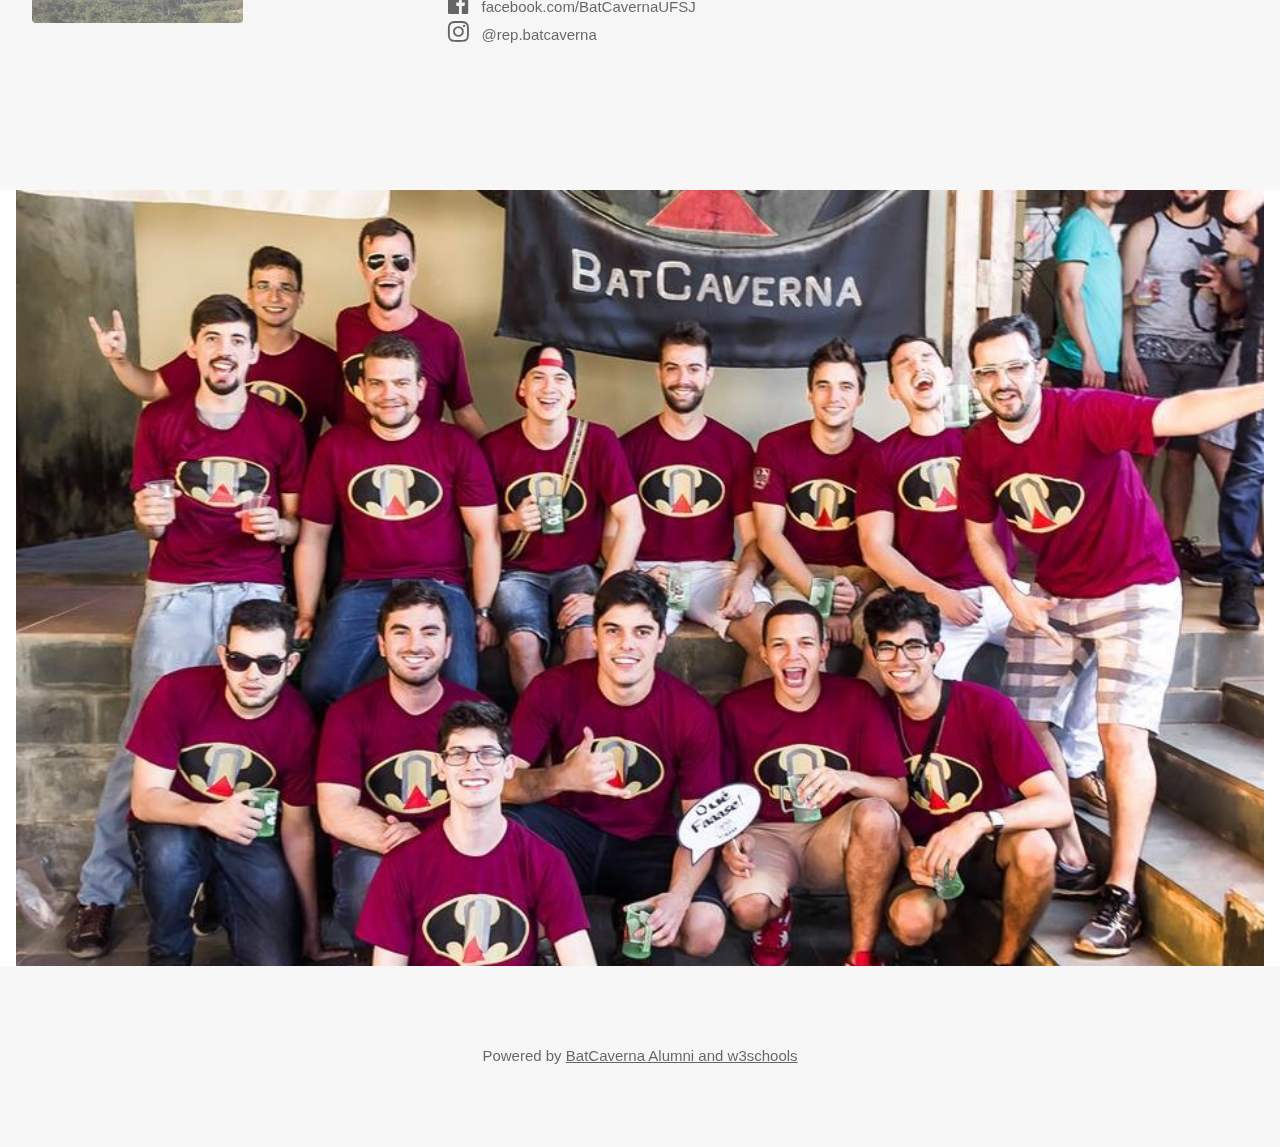
==== commit 40fe495b: "Adding timeline" ====
--- a/index.html
+++ b/index.html
@@ -17,7 +17,7 @@
 <!-- Navbar (sit on top) -->
 <div class="w3-top">
   <div class="w3-bar w3-white w3-wide w3-padding w3-card">
-    <a href="#home" class="w3-bar-item w3-button"><b>BAT</b> CAVERNA</a>
+    <a href="index.html" class="w3-bar-item w3-button"><b>BAT</b> CAVERNA</a>
     <!-- Float links to the right. Hide them on small screens -->
     <div class="w3-right w3-hide-small">
       <a href="#projects" class="w3-bar-item w3-button">HISTÓRIA</a>
@@ -42,31 +42,28 @@
 
   <!-- Project Section -->
   <div class="w3-container w3-padding-32" id="projects">
-    <h3 class="w3-border-bottom w3-border-light-grey w3-padding-16">Um pouco da nossa história</h3>
+    <h3 class="w3-border-bottom w3-border-light-grey w3-padding-16">Um pouco da nossa história...</h3>
+	<p>Conheça nossa linhagem de <a href="timeline.html" target="_blank"> <b>BatCavernianos</b> </a></p>
   </div>
 
   <div class="w3-row-padding">
     <div class="w3-col l3 m6 w3-margin-bottom">
       <div class="w3-display-container">
-        <div class="w3-display-topleft w3-black w3-padding">♪ "Desde a primeira turma – CAP engenharia</div>
         <img src="historia/foto1.jpg" alt="House" style="width:100%">
       </div>
     </div>
     <div class="w3-col l3 m6 w3-margin-bottom">
       <div class="w3-display-container">
-        <div class="w3-display-topleft w3-black w3-padding">Juntos uma vez e para sempre uma família</div>
         <img src="historia/foto3.jpg" alt="House" style="width:100%">
       </div>
     </div>
     <div class="w3-col l3 m6 w3-margin-bottom">
       <div class="w3-display-container">
-        <div class="w3-display-topleft w3-black w3-padding">A amizade é nosso lema &nbsp;&nbsp;&nbsp;&nbsp;&nbsp;&nbsp;&nbsp;&nbsp;&nbsp;&nbsp;&nbsp;&nbsp;&nbsp;&nbsp;&nbsp;&nbsp;&nbsp;&nbsp;&nbsp;&nbsp;&nbsp;&nbsp;&nbsp;&nbsp;&nbsp;</div>
         <img src="historia/foto4.jpg" alt="House" style="width:100%">
       </div>
     </div>
 	<div class="w3-col l3 m6 w3-margin-bottom">
       <div class="w3-display-container">
-        <div class="w3-display-topleft w3-black w3-padding">e as mulheres nosso amor &nbsp;&nbsp;&nbsp;&nbsp;&nbsp;&nbsp;&nbsp;&nbsp;&nbsp;&nbsp;&nbsp;&nbsp;&nbsp;&nbsp;&nbsp;&nbsp;&nbsp;&nbsp;&nbsp;&nbsp;&nbsp;&nbsp</div>
         <img src="historia/foto2.jpg" alt="House" style="width:100%">
       </div>
     </div>
@@ -75,26 +72,22 @@
   <div class="w3-row-padding">
     <div class="w3-col l3 m6 w3-margin-bottom">
       <div class="w3-display-container">
-        <div class="w3-display-topleft w3-black w3-padding">Na alegria, ou na cerveja,&nbsp;&nbsp;&nbsp;&nbsp;&nbsp;&nbsp;&nbsp;&nbsp;&nbsp;&nbsp;&nbsp;&nbsp;&nbsp;&nbsp;&nbsp;&nbsp;&nbsp;&nbsp;&nbsp;&nbsp;&nbsp;&nbsp;&nbsp</div>
         <img src="historia/foto5.jpg" alt="House" style="width:99%">
       </div>
     </div>
     <div class="w3-col l3 m6 w3-margin-bottom">
       <div class="w3-display-container">
-        <div class="w3-display-topleft w3-black w3-padding">com orgulho sei que sou...&nbsp;&nbsp;&nbsp;&nbsp;&nbsp;&nbsp;&nbsp;&nbsp;&nbsp;&nbsp;&nbsp;&nbsp;&nbsp;&nbsp;&nbsp;&nbsp;&nbsp;&nbsp;&nbsp;&nbsp;&nbsp;&nbsp;</div>
         <img src="historia/foto6.jpg" alt="House" style="width:99%">
       </div>
     </div>
     <div class="w3-col l3 m6 w3-margin-bottom">
       <div class="w3-display-container">
-        <div class="w3-display-topleft w3-black w3-padding">BatCaverna!&nbsp;&nbsp;&nbsp;&nbsp;&nbsp;&nbsp;&nbsp;&nbsp;&nbsp;&nbsp;&nbsp;&nbsp;&nbsp;&nbsp;&nbsp;&nbsp;&nbsp;&nbsp;&nbsp;&nbsp;&nbsp;&nbsp;&nbsp;&nbsp;&nbsp;&nbsp;&nbsp;&nbsp;&nbsp;&nbsp;&nbsp;&nbsp;&nbsp;&nbsp;&nbsp;&nbsp;&nbsp;&nbsp;&nbsp;&nbsp;&nbsp;&nbsp;</div>
         <img src="historia/foto7.jpg" alt="House" style="width:99%">
       </div>
     </div>
     <div class="w3-col l3 m6 w3-margin-bottom">
       <div class="w3-display-container">
         <img src="historia/foto8.jpg" alt="House" style="width:99%">
-        <div class="w3-display-topleft w3-black w3-padding">BatCaverna... OoOoOoOoOo!!” ♪&nbsp;&nbsp;&nbsp;&nbsp;&nbsp;&nbsp;&nbsp;&nbsp;&nbsp;&nbsp;&nbsp;&nbsp;&nbsp;&nbsp;	</div>
       </div>
     </div>
   </div>
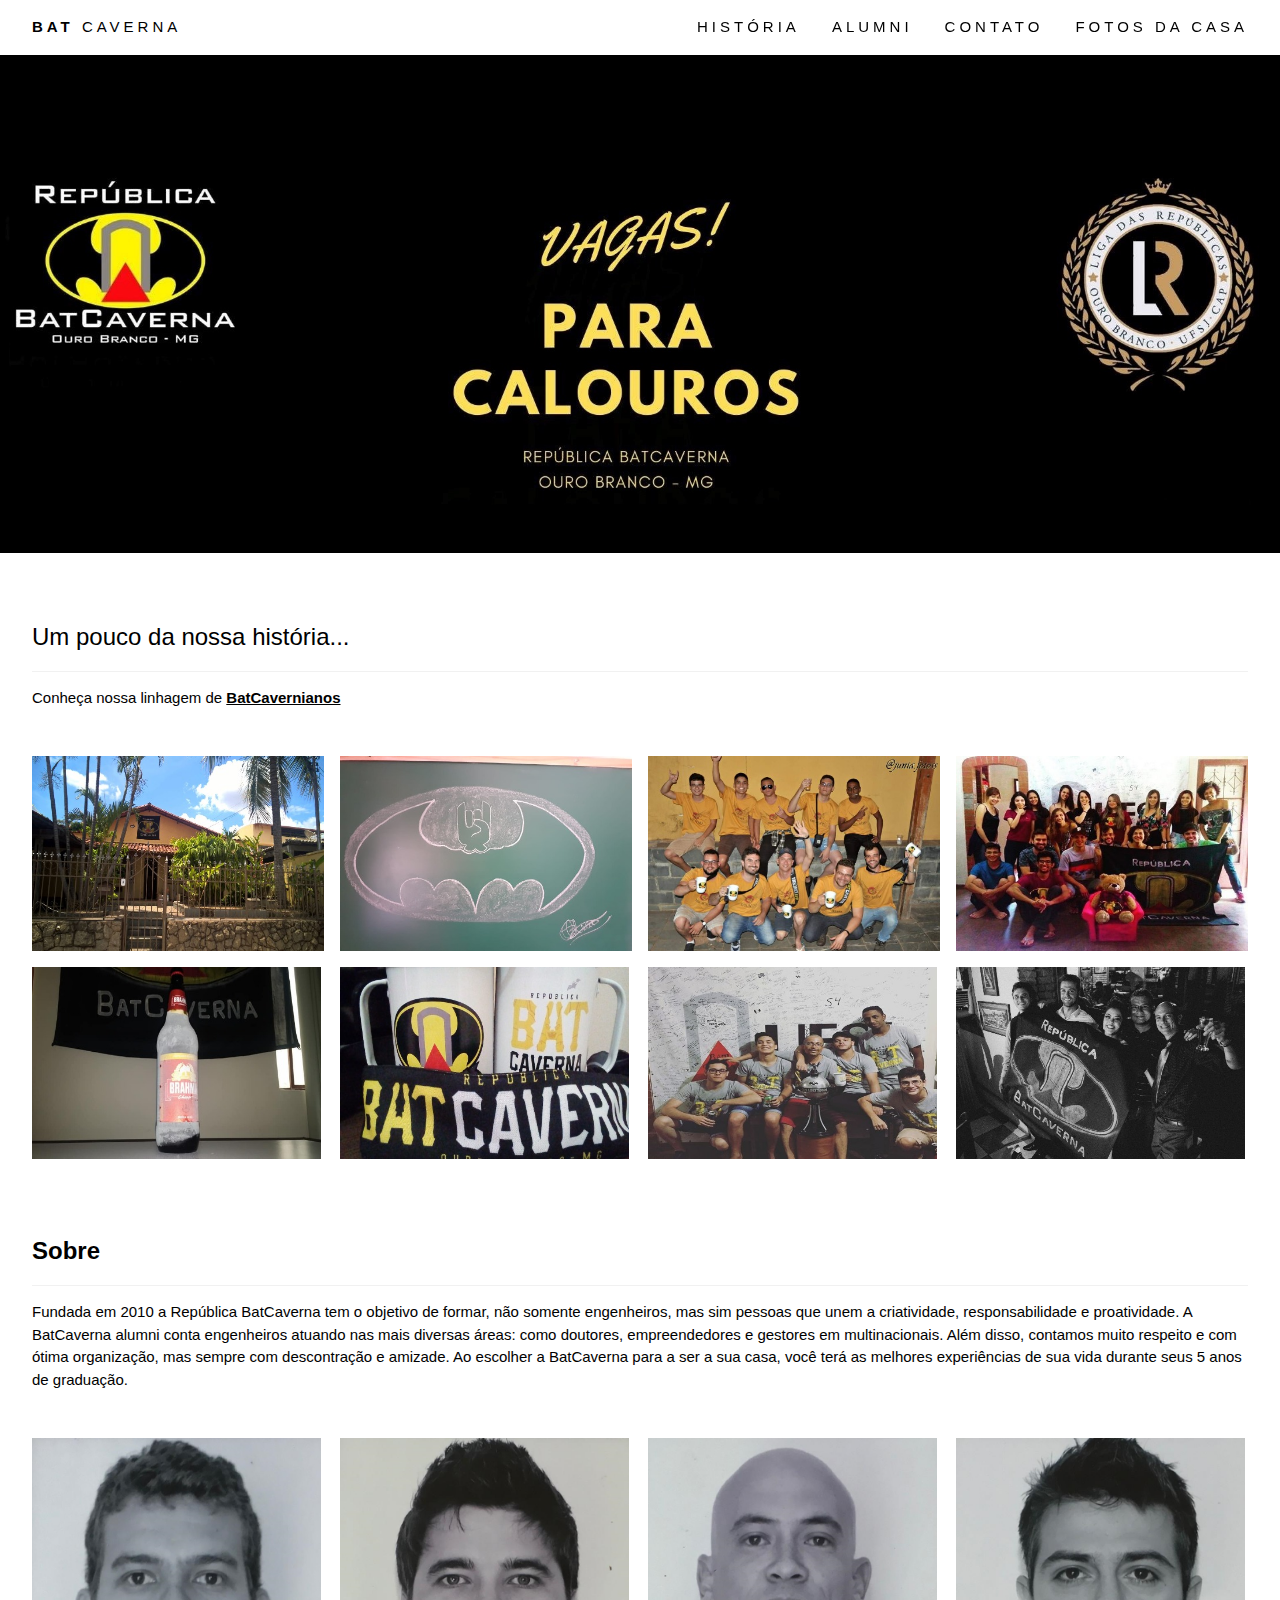
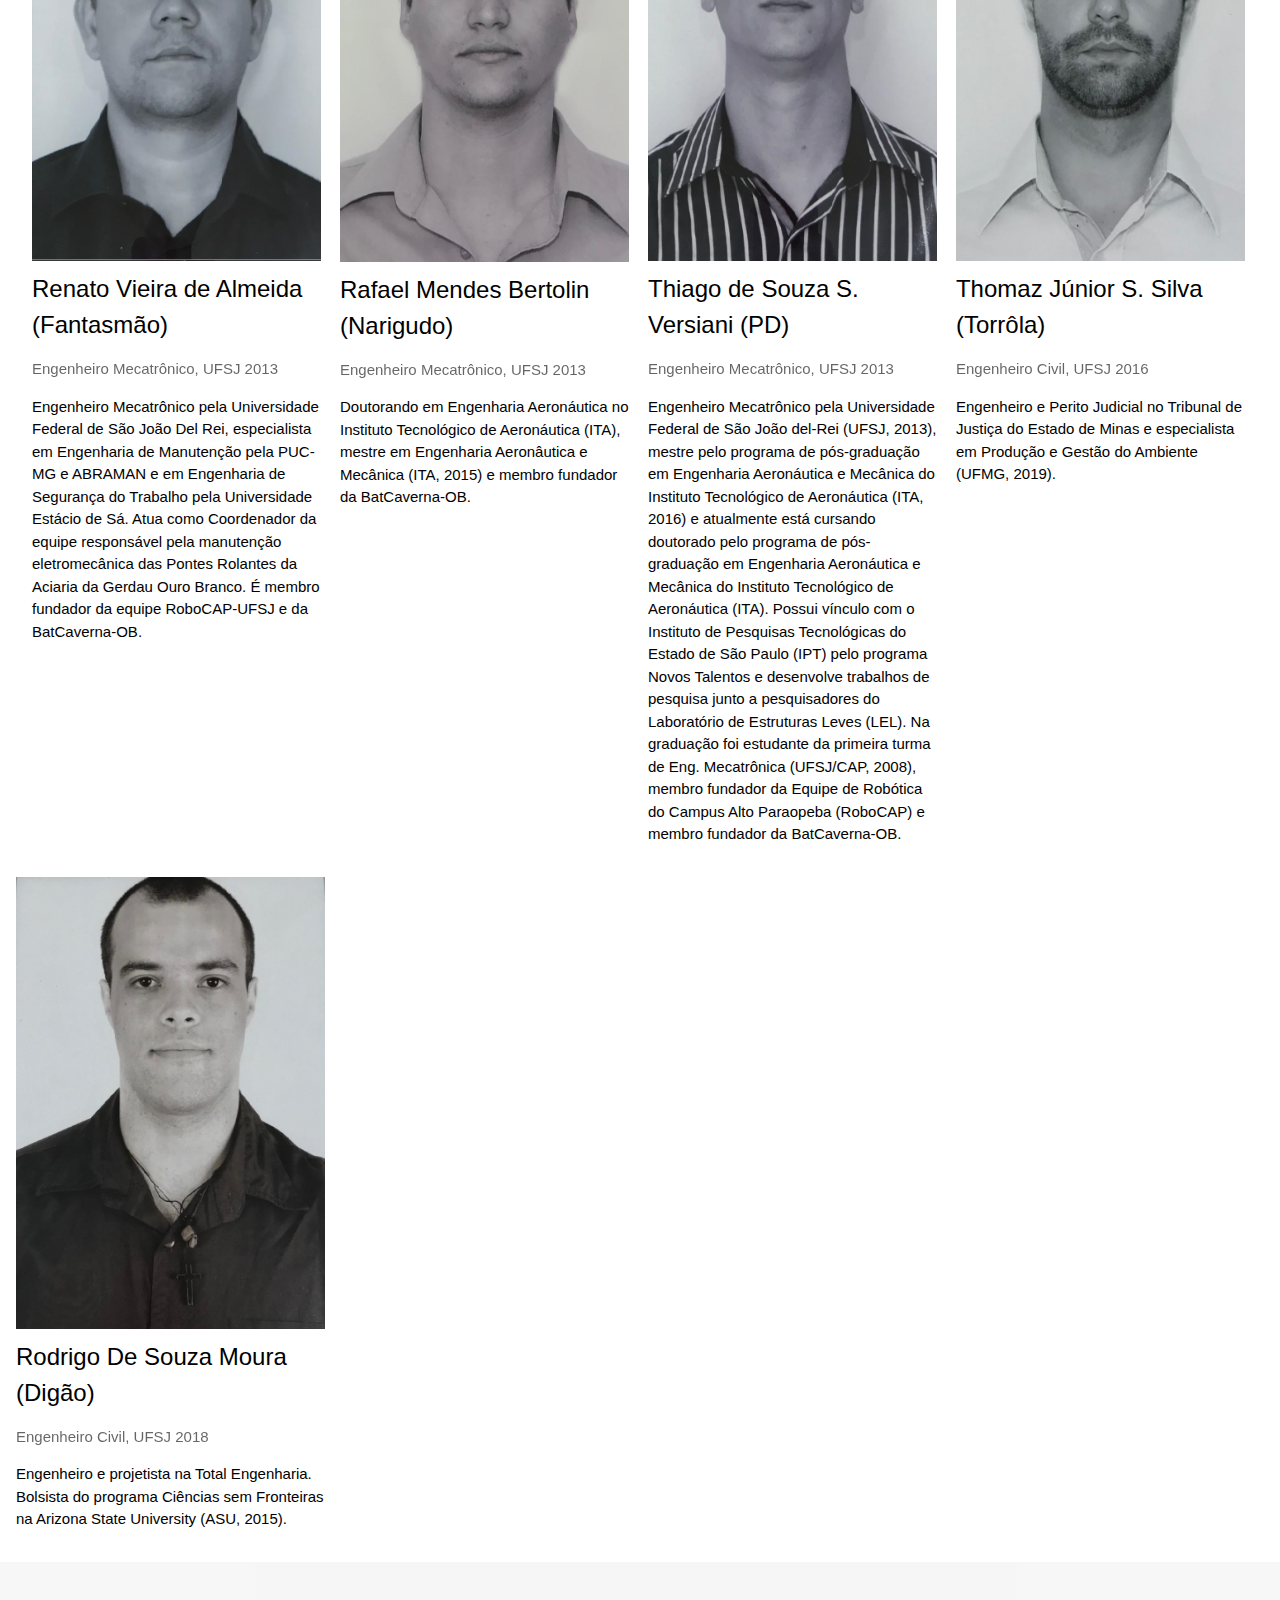
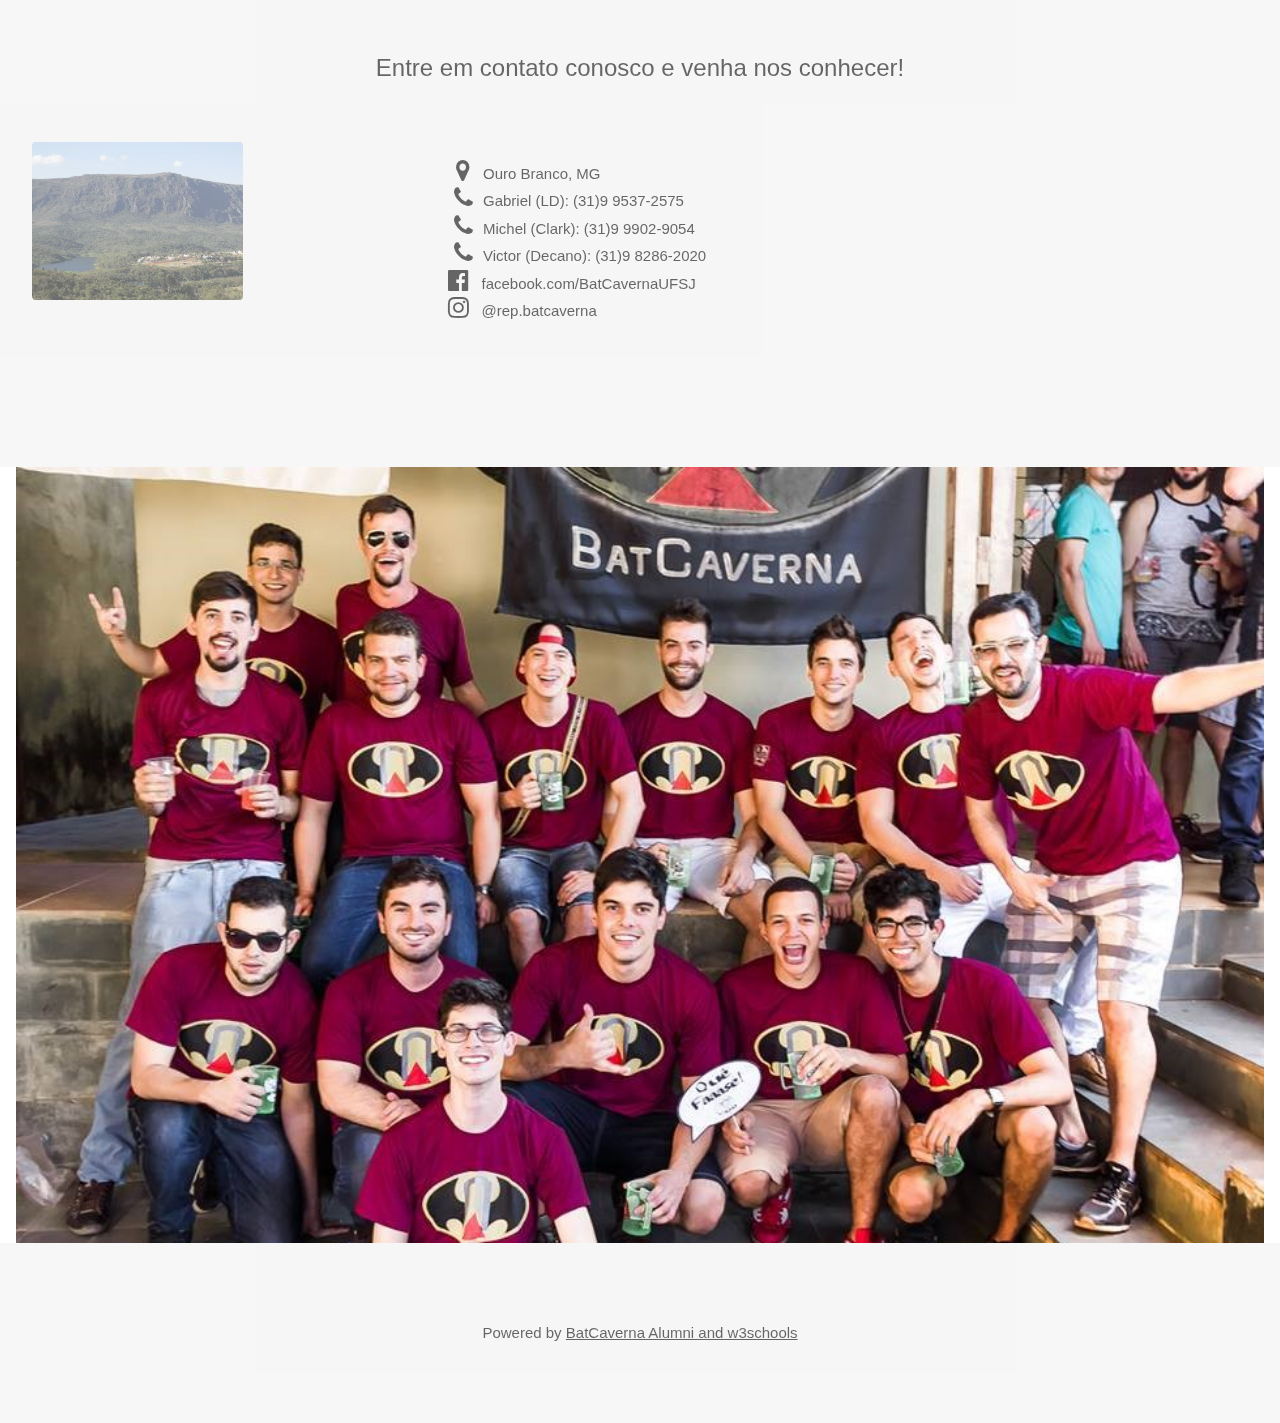
==== commit ffe63221: "fixing blank link" ====
--- a/index.html
+++ b/index.html
@@ -43,7 +43,7 @@
   <!-- Project Section -->
   <div class="w3-container w3-padding-32" id="projects">
     <h3 class="w3-border-bottom w3-border-light-grey w3-padding-16">Um pouco da nossa história...</h3>
-	<p>Conheça nossa linhagem de <a href="timeline.html" target="_blank"> <b>BatCavernianos</b> </a></p>
+	<p>Conheça nossa linhagem de <a href="timeline.html"> <b>BatCavernianos</b> </a></p>
   </div>
 
   <div class="w3-row-padding">
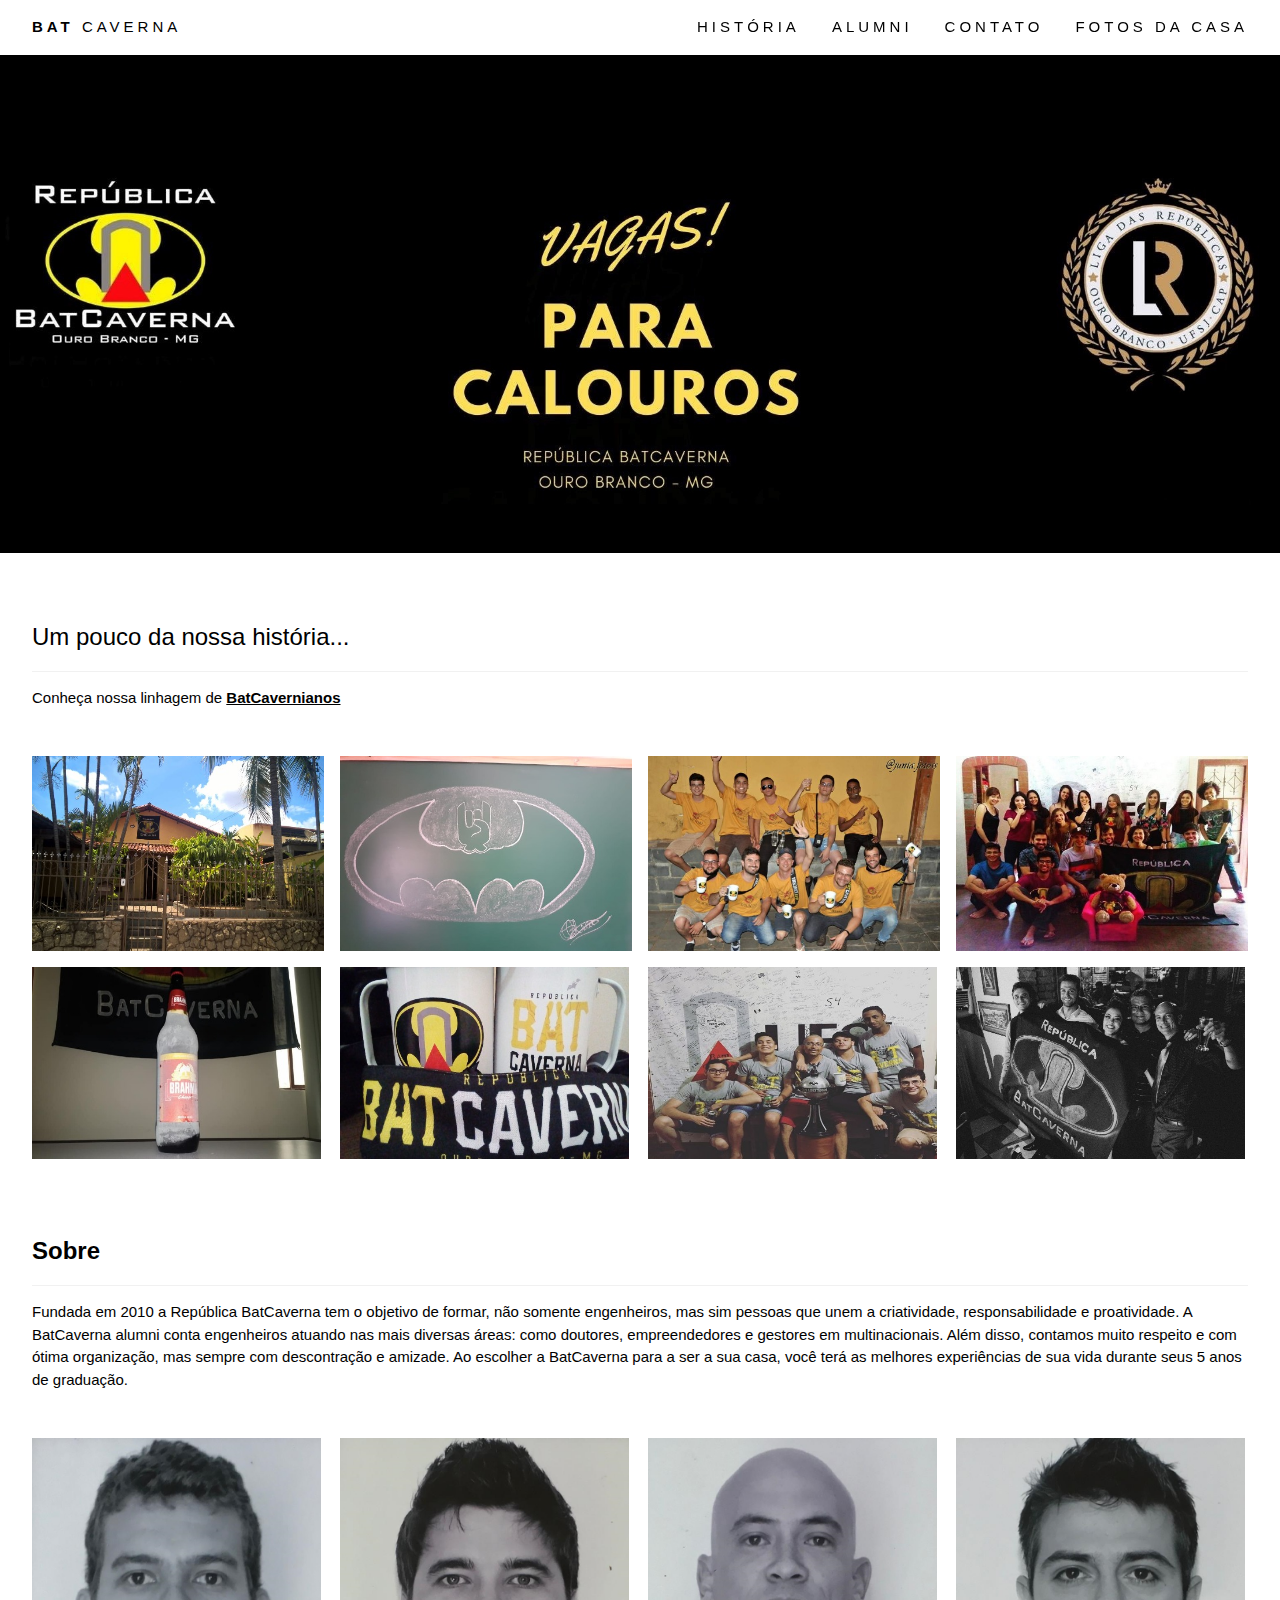
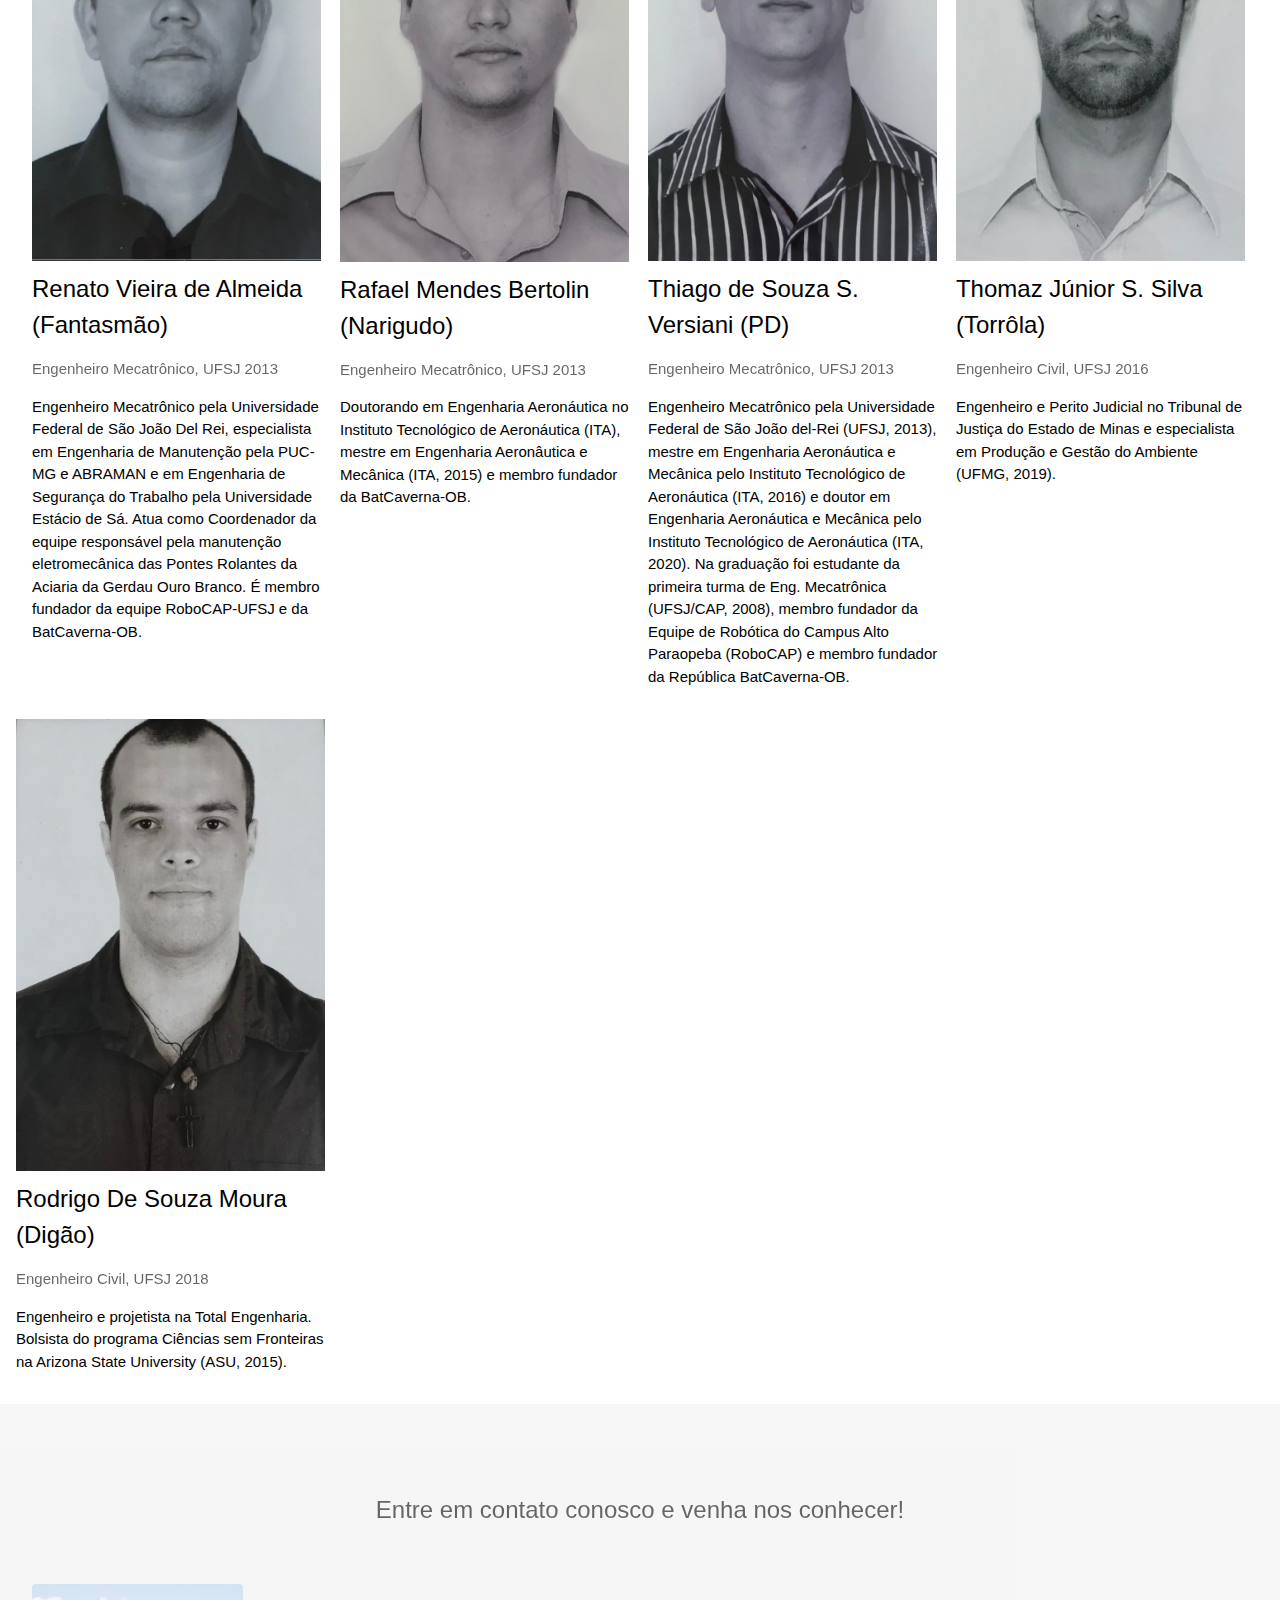
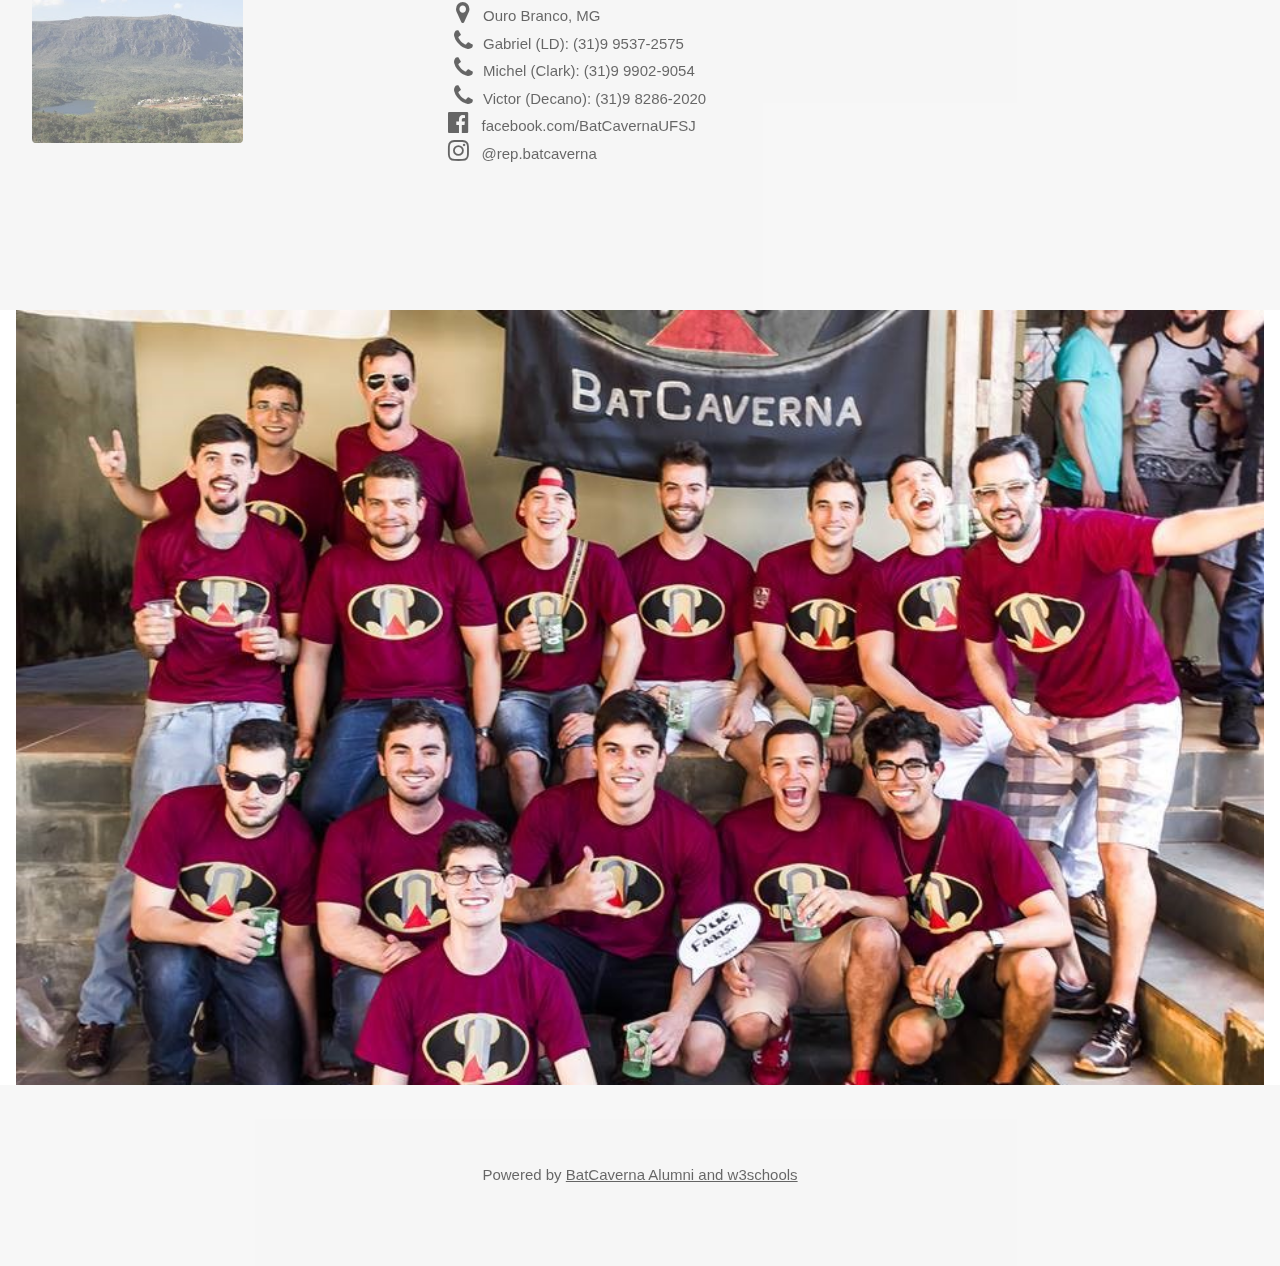
==== commit ce63f1a0: "mudando bio PD" ====
--- a/index.html
+++ b/index.html
@@ -2,190 +2,213 @@
 <html>
 
 <head>
-	<link rel='icon' href='/favicon.ico' />
-	<title>BatCaverna - Ouro Branco</title>
-	<meta charset="UTF-8">
-	<meta name="viewport" content="width=device-width, initial-scale=1">
-	<link rel="stylesheet" href="https://www.w3schools.com/w3css/4/w3.css">
-	<link rel="stylesheet" href="https://cdnjs.cloudflare.com/ajax/libs/font-awesome/4.7.0/css/font-awesome.min.css">
-	<link rel="stylesheet" href="https://www.w3schools.com/w3css/4/w3.css">
-	<link rel="stylesheet" href="https://fonts.googleapis.com/css?family=Lato">
-	<link rel='icon' href='favicon.ico' />
+  <link rel='icon' href='/favicon.ico' />
+  <title>BatCaverna - Ouro Branco</title>
+  <meta charset="UTF-8">
+  <meta name="viewport" content="width=device-width, initial-scale=1">
+  <link rel="stylesheet" href="https://www.w3schools.com/w3css/4/w3.css">
+  <link rel="stylesheet" href="https://cdnjs.cloudflare.com/ajax/libs/font-awesome/4.7.0/css/font-awesome.min.css">
+  <link rel="stylesheet" href="https://www.w3schools.com/w3css/4/w3.css">
+  <link rel="stylesheet" href="https://fonts.googleapis.com/css?family=Lato">
+  <link rel='icon' href='favicon.ico' />
 </head>
 
 <body>
-<!-- Navbar (sit on top) -->
-<div class="w3-top">
-  <div class="w3-bar w3-white w3-wide w3-padding w3-card">
-    <a href="index.html" class="w3-bar-item w3-button"><b>BAT</b> CAVERNA</a>
-    <!-- Float links to the right. Hide them on small screens -->
-    <div class="w3-right w3-hide-small">
-      <a href="#projects" class="w3-bar-item w3-button">HISTÓRIA</a>
-      <a href="#about" class="w3-bar-item w3-button">ALUMNI</a>
-      <a href="#contact" class="w3-bar-item w3-button">CONTATO</a>
-      <a href="https://www.facebook.com/pg/BatCavernaUFSJ/photos/?tab=album&album_id=402077203532688" target="_blank" class="w3-bar-item w3-button">FOTOS DA CASA</a>
-    </div>
-  </div>
-</div>
-
-<!-- Header -->
-<header class="w3-display-container w3-content w3-wide" style="max-width:1500px;" id="home">
-	<div class="w3-display-container">
-	  <img class="w3-image" src="capa.jpg" alt="Architecture" width="1600" height="800">
-	  <div class="w3-display-middle w3-margin-top w3-center">
-	  </div>
-	</div>
-</header>
-
-<!-- Page content -->
-<div class="w3-content w3-padding" style="max-width:1564px">
-
-  <!-- Project Section -->
-  <div class="w3-container w3-padding-32" id="projects">
-    <h3 class="w3-border-bottom w3-border-light-grey w3-padding-16">Um pouco da nossa história...</h3>
-	<p>Conheça nossa linhagem de <a href="timeline.html"> <b>BatCavernianos</b> </a></p>
-  </div>
-
-  <div class="w3-row-padding">
+  <!-- Navbar (sit on top) -->
+  <div class="w3-top">
+    <div class="w3-bar w3-white w3-wide w3-padding w3-card">
+      <a href="index.html" class="w3-bar-item w3-button"><b>BAT</b> CAVERNA</a>
+      <!-- Float links to the right. Hide them on small screens -->
+      <div class="w3-right w3-hide-small">
+        <a href="#projects" class="w3-bar-item w3-button">HISTÓRIA</a>
+        <a href="#about" class="w3-bar-item w3-button">ALUMNI</a>
+        <a href="#contact" class="w3-bar-item w3-button">CONTATO</a>
+        <a href="https://www.facebook.com/pg/BatCavernaUFSJ/photos/?tab=album&album_id=402077203532688" target="_blank"
+          class="w3-bar-item w3-button">FOTOS DA CASA</a>
+      </div>
+    </div>
+  </div>
+
+  <!-- Header -->
+  <header class="w3-display-container w3-content w3-wide" style="max-width:1500px;" id="home">
+    <div class="w3-display-container">
+      <img class="w3-image" src="capa.jpg" alt="Architecture" width="1600" height="800">
+      <div class="w3-display-middle w3-margin-top w3-center">
+      </div>
+    </div>
+  </header>
+
+  <!-- Page content -->
+  <div class="w3-content w3-padding" style="max-width:1564px">
+
+    <!-- Project Section -->
+    <div class="w3-container w3-padding-32" id="projects">
+      <h3 class="w3-border-bottom w3-border-light-grey w3-padding-16">Um pouco da nossa história...</h3>
+      <p>Conheça nossa linhagem de <a href="timeline.html"> <b>BatCavernianos</b> </a></p>
+    </div>
+
+    <div class="w3-row-padding">
+      <div class="w3-col l3 m6 w3-margin-bottom">
+        <div class="w3-display-container">
+          <img src="historia/foto1.jpg" alt="House" style="width:100%">
+        </div>
+      </div>
+      <div class="w3-col l3 m6 w3-margin-bottom">
+        <div class="w3-display-container">
+          <img src="historia/foto3.jpg" alt="House" style="width:100%">
+        </div>
+      </div>
+      <div class="w3-col l3 m6 w3-margin-bottom">
+        <div class="w3-display-container">
+          <img src="historia/foto4.jpg" alt="House" style="width:100%">
+        </div>
+      </div>
+      <div class="w3-col l3 m6 w3-margin-bottom">
+        <div class="w3-display-container">
+          <img src="historia/foto2.jpg" alt="House" style="width:100%">
+        </div>
+      </div>
+    </div>
+
+    <div class="w3-row-padding">
+      <div class="w3-col l3 m6 w3-margin-bottom">
+        <div class="w3-display-container">
+          <img src="historia/foto5.jpg" alt="House" style="width:99%">
+        </div>
+      </div>
+      <div class="w3-col l3 m6 w3-margin-bottom">
+        <div class="w3-display-container">
+          <img src="historia/foto6.jpg" alt="House" style="width:99%">
+        </div>
+      </div>
+      <div class="w3-col l3 m6 w3-margin-bottom">
+        <div class="w3-display-container">
+          <img src="historia/foto7.jpg" alt="House" style="width:99%">
+        </div>
+      </div>
+      <div class="w3-col l3 m6 w3-margin-bottom">
+        <div class="w3-display-container">
+          <img src="historia/foto8.jpg" alt="House" style="width:99%">
+        </div>
+      </div>
+    </div>
+
+    <!-- About Section -->
+    <div class="w3-container w3-padding-32" id="about">
+      <h3 class="w3-border-bottom w3-border-light-grey w3-padding-16"><b>Sobre</b></h3>
+      <p>Fundada em 2010 a República BatCaverna tem o objetivo de formar, não somente engenheiros, mas sim pessoas que
+        unem a criatividade, responsabilidade e proatividade. A BatCaverna alumni conta engenheiros atuando nas mais
+        diversas áreas: como doutores, empreendedores e gestores em multinacionais. Além disso, contamos muito respeito
+        e com ótima organização, mas sempre com descontração e amizade. Ao escolher a BatCaverna para a ser a sua casa,
+        você terá as melhores experiências de sua vida durante seus 5 anos de graduação.</p>
+    </div>
+
+    <div class="w3-row-padding">
+      <div class="w3-col l3 m6 w3-margin-bottom">
+        <div class="w3-display-container">
+          <img src="alumni/renatao.jpg" alt="House" style="width:99%">
+          <h3>Renato Vieira de Almeida (Fantasmão)</h3>
+          <p class="w3-opacity">Engenheiro Mecatrônico, UFSJ 2013</p>
+          <p>Engenheiro Mecatrônico pela Universidade Federal de São João Del Rei, especialista em Engenharia de
+            Manutenção pela PUC-MG e ABRAMAN e em Engenharia de Segurança do Trabalho pela Universidade Estácio de Sá.
+            Atua como Coordenador da equipe responsável pela manutenção eletromecânica das Pontes Rolantes da Aciaria da
+            Gerdau Ouro Branco. É membro fundador da equipe RoboCAP-UFSJ e da BatCaverna-OB.</p>
+        </div>
+      </div>
+      <div class="w3-col l3 m6 w3-margin-bottom">
+        <div class="w3-display-container">
+          <img src="alumni/fael.jpg" alt="House" style="width:99%">
+          <h3>Rafael Mendes Bertolin (Narigudo)</h3>
+          <p class="w3-opacity">Engenheiro Mecatrônico, UFSJ 2013</p>
+          <p>Doutorando em Engenharia Aeronáutica no Instituto Tecnológico de Aeronáutica (ITA), mestre em Engenharia
+            Aeronâutica e Mecânica (ITA, 2015) e membro fundador da BatCaverna-OB.</p>
+        </div>
+      </div>
+      <div class="w3-col l3 m6 w3-margin-bottom">
+        <div class="w3-display-container">
+          <img src="alumni/pd.jpg" alt="House" style="width:99%">
+          <h3>Thiago de Souza S. Versiani (PD)</h3>
+          <p class="w3-opacity">Engenheiro Mecatrônico, UFSJ 2013</p>
+          <p>Engenheiro Mecatrônico pela Universidade Federal de São João del-Rei (UFSJ, 2013), mestre em Engenharia
+            Aeronáutica e Mecânica pelo Instituto Tecnológico de Aeronáutica (ITA, 2016) e doutor em Engenharia
+            Aeronáutica e Mecânica pelo Instituto Tecnológico de Aeronáutica (ITA, 2020). Na graduação foi estudante da
+            primeira turma de Eng. Mecatrônica (UFSJ/CAP, 2008), membro fundador da Equipe de Robótica do Campus Alto
+            Paraopeba (RoboCAP) e membro fundador da República BatCaverna-OB.</p>
+        </div>
+      </div>
+      <div class="w3-col l3 m6 w3-margin-bottom" <div class="w3-display-container">
+        <img src="alumni/thomaz.jpg" alt="House" style="width:99%">
+        <h3>Thomaz Júnior S. Silva (Torrôla)</h3>
+        <p class="w3-opacity">Engenheiro Civil, UFSJ 2016</p>
+        <p>Engenheiro e Perito Judicial no Tribunal de Justiça do Estado de Minas e especialista em Produção e Gestão do
+          Ambiente (UFMG, 2019).</p>
+      </div>
+    </div>
     <div class="w3-col l3 m6 w3-margin-bottom">
       <div class="w3-display-container">
-        <img src="historia/foto1.jpg" alt="House" style="width:100%">
-      </div>
-    </div>
-    <div class="w3-col l3 m6 w3-margin-bottom">
-      <div class="w3-display-container">
-        <img src="historia/foto3.jpg" alt="House" style="width:100%">
-      </div>
-    </div>
-    <div class="w3-col l3 m6 w3-margin-bottom">
-      <div class="w3-display-container">
-        <img src="historia/foto4.jpg" alt="House" style="width:100%">
-      </div>
-    </div>
-	<div class="w3-col l3 m6 w3-margin-bottom">
-      <div class="w3-display-container">
-        <img src="historia/foto2.jpg" alt="House" style="width:100%">
-      </div>
-    </div>
-  </div>
-
-  <div class="w3-row-padding">
-    <div class="w3-col l3 m6 w3-margin-bottom">
-      <div class="w3-display-container">
-        <img src="historia/foto5.jpg" alt="House" style="width:99%">
-      </div>
-    </div>
-    <div class="w3-col l3 m6 w3-margin-bottom">
-      <div class="w3-display-container">
-        <img src="historia/foto6.jpg" alt="House" style="width:99%">
-      </div>
-    </div>
-    <div class="w3-col l3 m6 w3-margin-bottom">
-      <div class="w3-display-container">
-        <img src="historia/foto7.jpg" alt="House" style="width:99%">
-      </div>
-    </div>
-    <div class="w3-col l3 m6 w3-margin-bottom">
-      <div class="w3-display-container">
-        <img src="historia/foto8.jpg" alt="House" style="width:99%">
-      </div>
-    </div>
-  </div>
-
-  <!-- About Section -->
-  <div class="w3-container w3-padding-32" id="about">
-    <h3 class="w3-border-bottom w3-border-light-grey w3-padding-16"><b>Sobre</b></h3>
-    <p>Fundada em 2010 a República BatCaverna tem o objetivo de formar, não somente engenheiros, mas sim pessoas que unem a criatividade, responsabilidade e proatividade. A BatCaverna alumni conta engenheiros atuando nas mais diversas áreas: como doutores, empreendedores e gestores em multinacionais. Além disso, contamos muito respeito e com ótima organização, mas sempre com descontração e amizade. Ao escolher a BatCaverna para a ser a sua casa, você terá as melhores experiências de sua vida durante seus 5 anos de graduação.</p>
-  </div>
-
-  <div class="w3-row-padding">
-    <div class="w3-col l3 m6 w3-margin-bottom">
-		<div class="w3-display-container">
-		  <img src="alumni/renatao.jpg" alt="House" style="width:99%">
-		  <h3>Renato Vieira de Almeida (Fantasmão)</h3>
-		  <p class="w3-opacity">Engenheiro Mecatrônico, UFSJ 2013</p>
-		  <p>Engenheiro Mecatrônico pela Universidade Federal de São João Del Rei, especialista em Engenharia de Manutenção pela PUC-MG e ABRAMAN e em Engenharia de Segurança do Trabalho pela Universidade Estácio de Sá. Atua como Coordenador da equipe responsável pela manutenção eletromecânica das Pontes Rolantes da Aciaria da Gerdau Ouro Branco. É membro fundador da equipe RoboCAP-UFSJ e da BatCaverna-OB.</p>
-		</div>
-	</div>
-	<div class="w3-col l3 m6 w3-margin-bottom">
-		<div class="w3-display-container">
-		  <img src="alumni/fael.jpg" alt="House" style="width:99%">
-		  <h3>Rafael Mendes Bertolin (Narigudo)</h3>
-		  <p class="w3-opacity">Engenheiro Mecatrônico, UFSJ 2013</p>
-		  <p>Doutorando em Engenharia Aeronáutica no Instituto Tecnológico de Aeronáutica (ITA), mestre em Engenharia Aeronâutica e Mecânica (ITA, 2015) e membro fundador da BatCaverna-OB.</p>
-		</div>
-   </div>
-    <div class="w3-col l3 m6 w3-margin-bottom">
-		<div class="w3-display-container">
-		  <img src="alumni/pd.jpg" alt="House" style="width:99%">
-		  <h3>Thiago de Souza S. Versiani (PD)</h3>
-		  <p class="w3-opacity">Engenheiro Mecatrônico, UFSJ 2013</p>
-		  <p>Engenheiro Mecatrônico pela Universidade Federal de São João del-Rei (UFSJ, 2013), mestre pelo programa de pós-graduação em Engenharia Aeronáutica e Mecânica do Instituto Tecnológico de Aeronáutica (ITA, 2016) e atualmente está cursando doutorado pelo programa de pós-graduação em Engenharia Aeronáutica e Mecânica do Instituto Tecnológico de Aeronáutica (ITA). Possui vínculo com o Instituto de Pesquisas Tecnológicas do Estado de São Paulo (IPT) pelo programa Novos Talentos e desenvolve trabalhos de pesquisa junto a pesquisadores do Laboratório de Estruturas Leves (LEL). Na graduação foi estudante da primeira turma de Eng. Mecatrônica (UFSJ/CAP, 2008), membro fundador da Equipe de Robótica do Campus Alto Paraopeba (RoboCAP) e membro fundador da BatCaverna-OB.</p>
-		</div>
-	</div>
-    <div class="w3-col l3 m6 w3-margin-bottom"
-		<div class="w3-display-container">
-		  <img src="alumni/thomaz.jpg" alt="House" style="width:99%">
-		  <h3>Thomaz Júnior S. Silva (Torrôla)</h3>
-		  <p class="w3-opacity">Engenheiro Civil, UFSJ 2016</p>
-		  <p>Engenheiro e Perito Judicial no Tribunal de Justiça do Estado de Minas e especialista em Produção e Gestão do Ambiente (UFMG, 2019).</p>
-		</div>
-    </div>
-	<div class="w3-col l3 m6 w3-margin-bottom">
-		<div class="w3-display-container">
-		 <img src="alumni/digao.jpg" alt="House" style="width:99%">
-		  <h3>Rodrigo De Souza Moura (Digão)</h3>
-		  <p class="w3-opacity">Engenheiro Civil, UFSJ 2018</p>
-		  <p>Engenheiro e projetista na Total Engenharia. Bolsista do programa Ciências sem Fronteiras na Arizona State University (ASU, 2015).</p>
-		</div>
+        <img src="alumni/digao.jpg" alt="House" style="width:99%">
+        <h3>Rodrigo De Souza Moura (Digão)</h3>
+        <p class="w3-opacity">Engenheiro Civil, UFSJ 2018</p>
+        <p>Engenheiro e projetista na Total Engenharia. Bolsista do programa Ciências sem Fronteiras na Arizona State
+          University (ASU, 2015).</p>
+      </div>
     </div>
   </div>
 
   <div class="w3-row-padding w3-grayscale">
-	<!--- Caso tenha que fazer outra linha de ex moradores. Adicionar nesta div--->
-  </div>
-
-
-<!-- Footer -->
-<div class="w3-container w3-padding-64 w3-opacity w3-light-grey w3-xlarge" id="contact">
-  <p class="w3-center">Entre em contato conosco e venha nos conhecer!</p>
-
-  <div class="w3-row w3-padding-32 w3-section">
-    <div class="w3-col m4 w3-container">
-      <img src="contact.jpg" class="w3-image w3-round" style="width:55%">
-    </div>
-    <div class="w3-col m8 w3-panel">
-      <div class="w3-large w3-margin-bottom">
-		<div class="w3-medium">
-			<i class="fa fa-map-marker fa-fw w3-hover-text-black w3-xlarge w3-margin-center"></i> Ouro Branco, MG </br>
-			<i class="fa fa-phone fa-fw w3-hover-text-black w3-xlarge w3-margin-center"></i> Gabriel (LD): (31)9 9537-2575 </br>
-			<i class="fa fa-phone fa-fw w3-hover-text-black w3-xlarge w3-margin-center"></i> Michel (Clark): (31)9 9902-9054 </br>
-			<i class="fa fa-phone fa-fw w3-hover-text-black w3-xlarge w3-margin-center"></i> Victor (Decano): (31)9 8286-2020 </br>
-			<i class="fa fa-facebook-official w3-hover-opacity w3-hover-text-black w3-xlarge w3-margin-center"></i><a href="https://www.facebook.com/BatCavernaUFSJ/" style="text-decoration:none" target="_blank">&nbsp;&nbsp;&nbsp;facebook.com/BatCavernaUFSJ</a><br>
-			<i class="fa fa-instagram w3-hover-opacity w3-hover-text-black w3-xlarge w3-margin-center"></i><a href="https://instagram.com/rep.batcaverna?igshid=10upcrajjcy7p" style="text-decoration:none" target="_blank">&nbsp;&nbsp;&nbsp;@rep.batcaverna</a>
-		</div> 
-	 </div>
-    </div>
-  </div>
-</div>
-
-
-<!-- Image of location/map -->
-<div class="w3-container">
-  <img src="capa2.jpg" class="w3-image" style="width:100%">
-</div>
-<!-- Footer -->
-
-  
-<!-- End page content -->
-</div>
-
-
-
-<footer class="w3-container w3-padding-64 w3-center w3-opacity w3-light-grey w3-xlarge" id="contact">
-  <p class="w3-medium">Powered by <a href="https://www.w3schools.com/w3css/default.asp" target="_blank">BatCaverna Alumni and w3schools</a></p>
-
-</footer>
+    <!--- Caso tenha que fazer outra linha de ex moradores. Adicionar nesta div--->
+  </div>
+
+
+  <!-- Footer -->
+  <div class="w3-container w3-padding-64 w3-opacity w3-light-grey w3-xlarge" id="contact">
+    <p class="w3-center">Entre em contato conosco e venha nos conhecer!</p>
+
+    <div class="w3-row w3-padding-32 w3-section">
+      <div class="w3-col m4 w3-container">
+        <img src="contact.jpg" class="w3-image w3-round" style="width:55%">
+      </div>
+      <div class="w3-col m8 w3-panel">
+        <div class="w3-large w3-margin-bottom">
+          <div class="w3-medium">
+            <i class="fa fa-map-marker fa-fw w3-hover-text-black w3-xlarge w3-margin-center"></i> Ouro Branco, MG </br>
+            <i class="fa fa-phone fa-fw w3-hover-text-black w3-xlarge w3-margin-center"></i> Gabriel (LD): (31)9
+            9537-2575 </br>
+            <i class="fa fa-phone fa-fw w3-hover-text-black w3-xlarge w3-margin-center"></i> Michel (Clark): (31)9
+            9902-9054 </br>
+            <i class="fa fa-phone fa-fw w3-hover-text-black w3-xlarge w3-margin-center"></i> Victor (Decano): (31)9
+            8286-2020 </br>
+            <i class="fa fa-facebook-official w3-hover-opacity w3-hover-text-black w3-xlarge w3-margin-center"></i><a
+              href="https://www.facebook.com/BatCavernaUFSJ/" style="text-decoration:none"
+              target="_blank">&nbsp;&nbsp;&nbsp;facebook.com/BatCavernaUFSJ</a><br>
+            <i class="fa fa-instagram w3-hover-opacity w3-hover-text-black w3-xlarge w3-margin-center"></i><a
+              href="https://instagram.com/rep.batcaverna?igshid=10upcrajjcy7p" style="text-decoration:none"
+              target="_blank">&nbsp;&nbsp;&nbsp;@rep.batcaverna</a>
+          </div>
+        </div>
+      </div>
+    </div>
+  </div>
+
+
+  <!-- Image of location/map -->
+  <div class="w3-container">
+    <img src="capa2.jpg" class="w3-image" style="width:100%">
+  </div>
+  <!-- Footer -->
+
+
+  <!-- End page content -->
+  </div>
+
+
+
+  <footer class="w3-container w3-padding-64 w3-center w3-opacity w3-light-grey w3-xlarge" id="contact">
+    <p class="w3-medium">Powered by <a href="https://www.w3schools.com/w3css/default.asp" target="_blank">BatCaverna
+        Alumni and w3schools</a></p>
+
+  </footer>
 
 </body>
-</html>
+
+</html>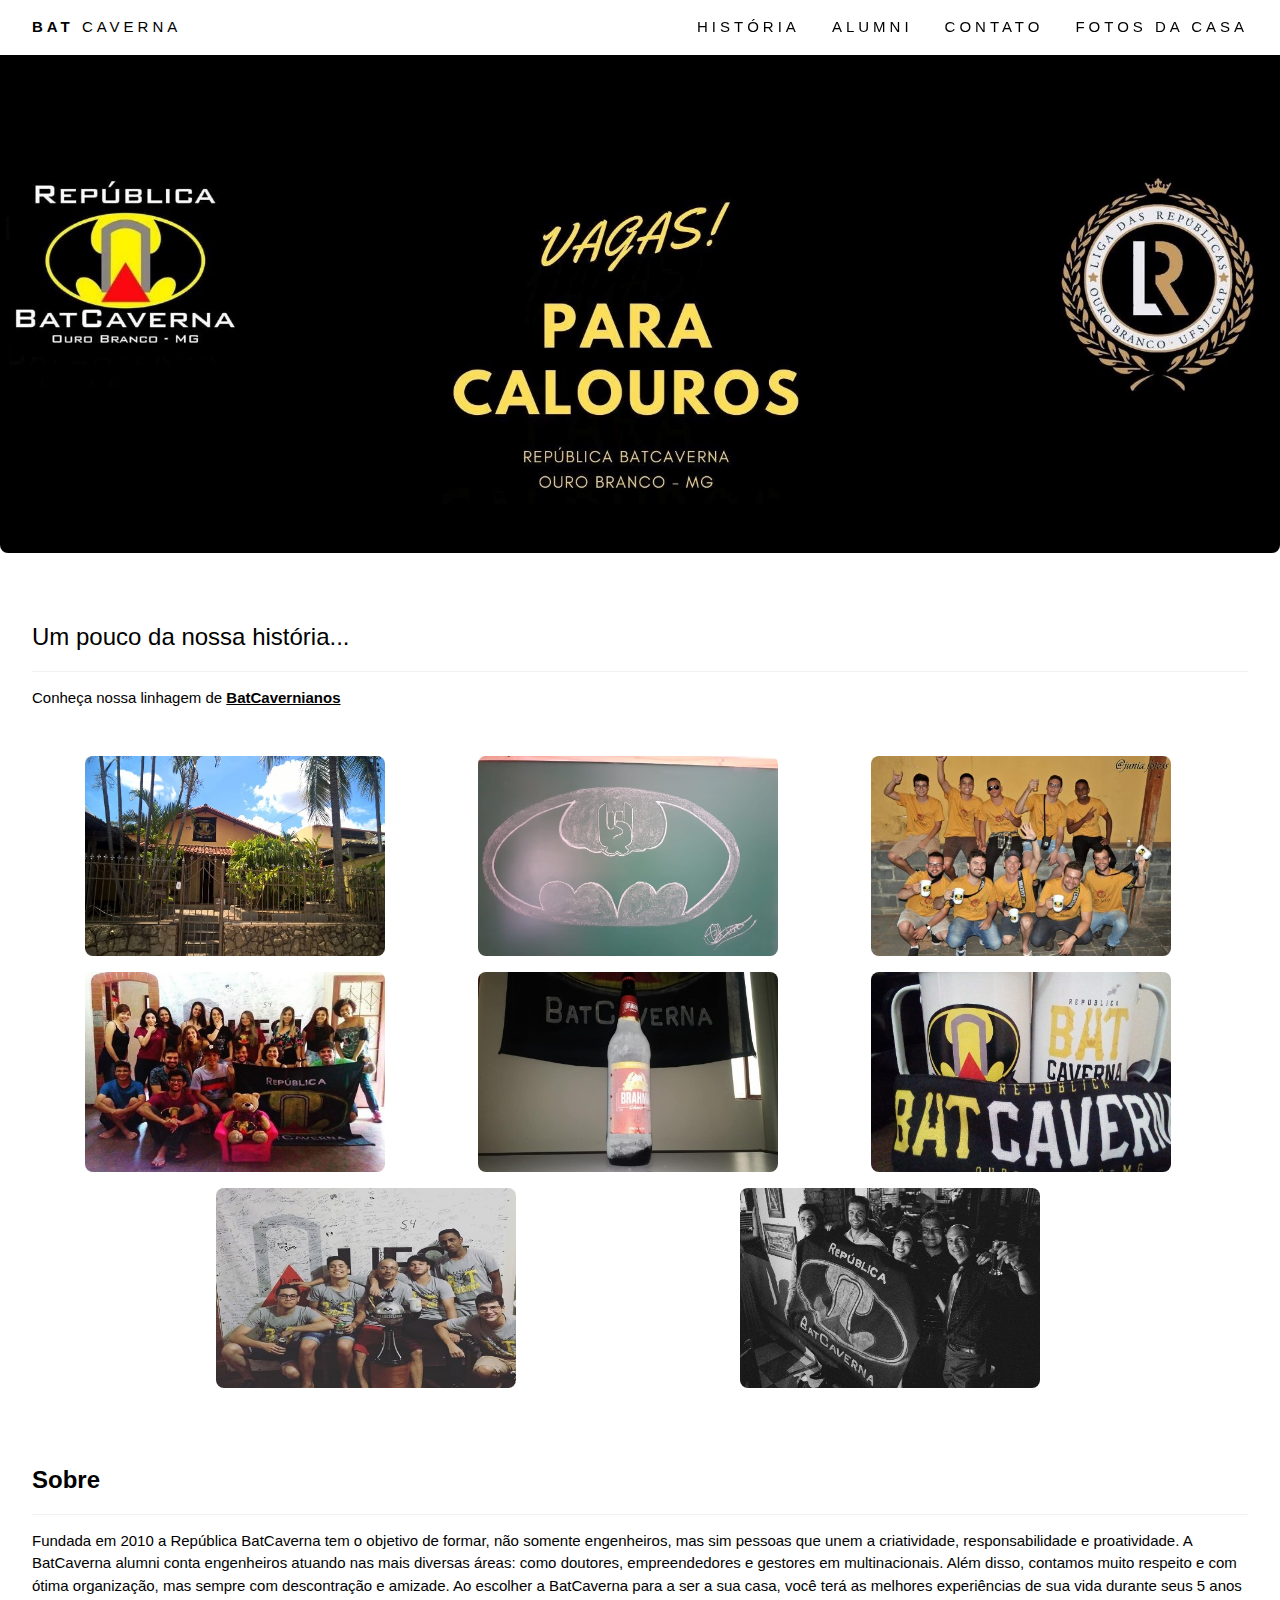
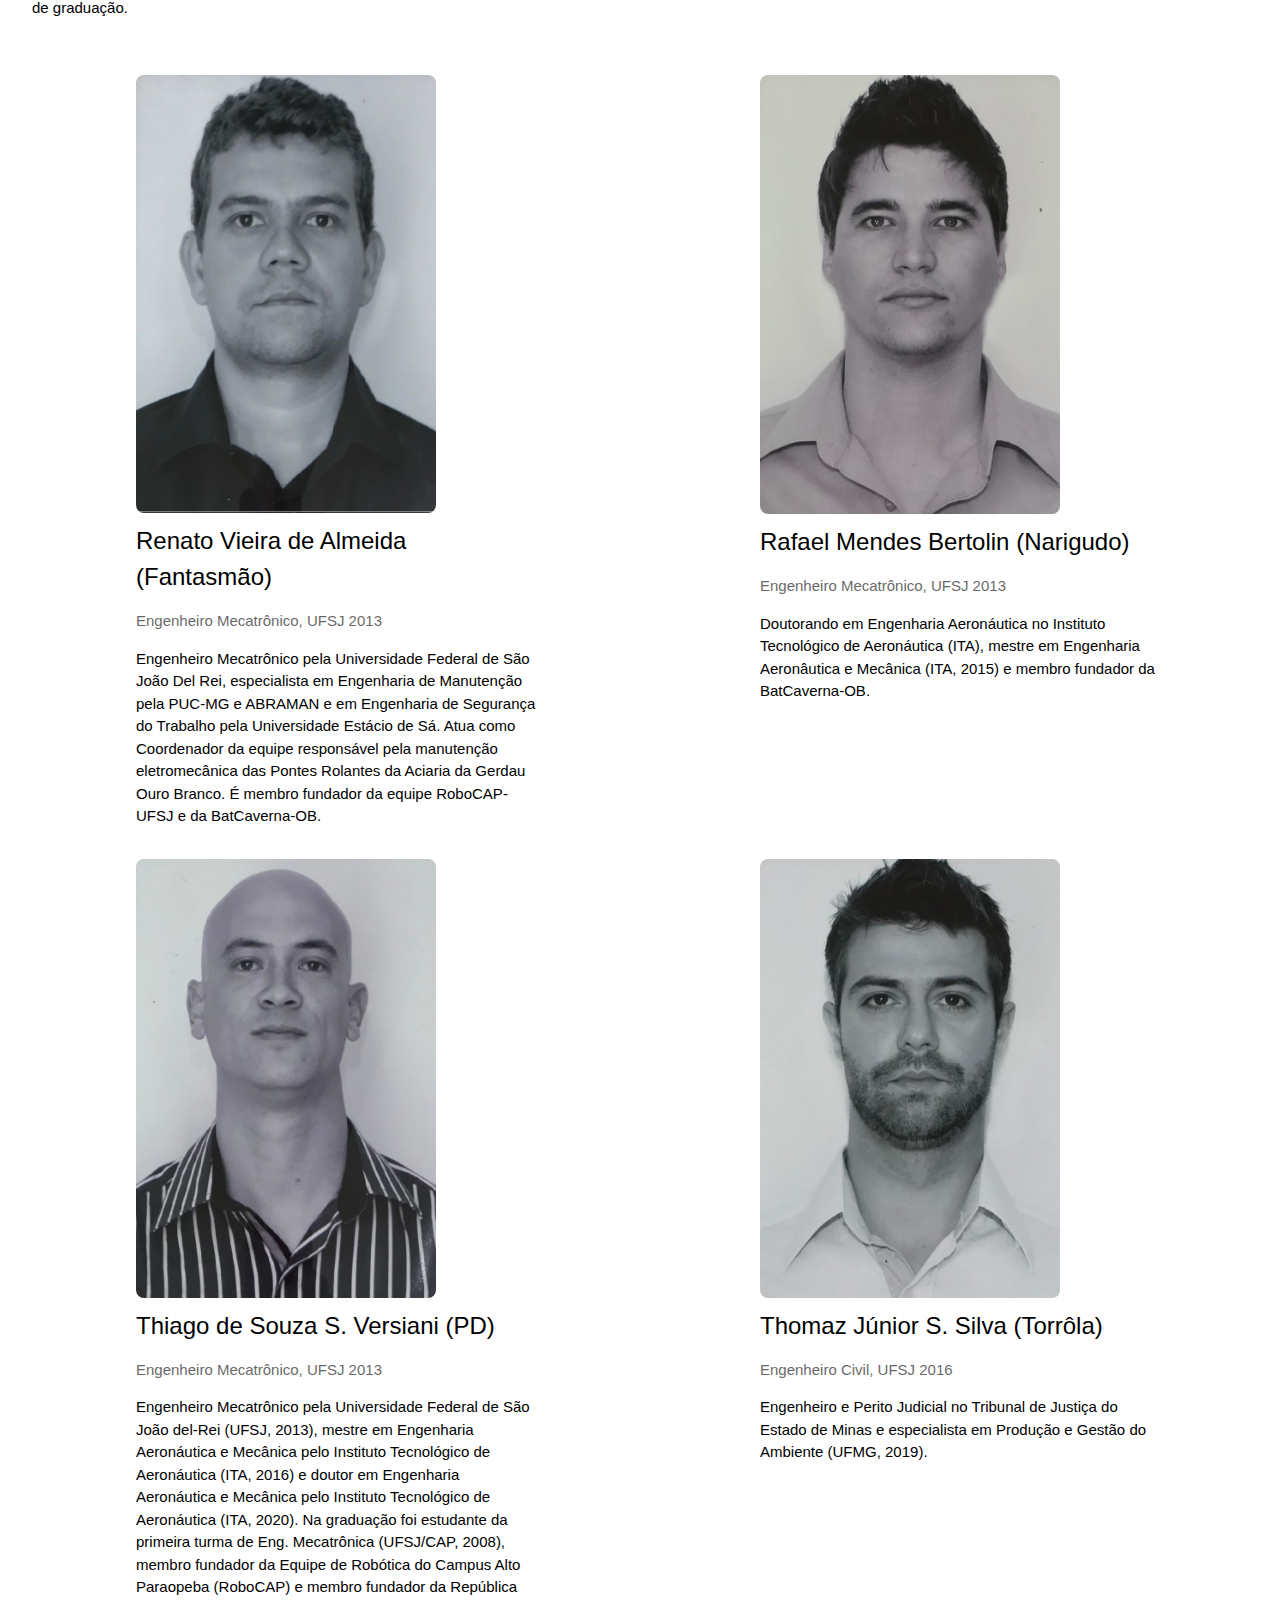
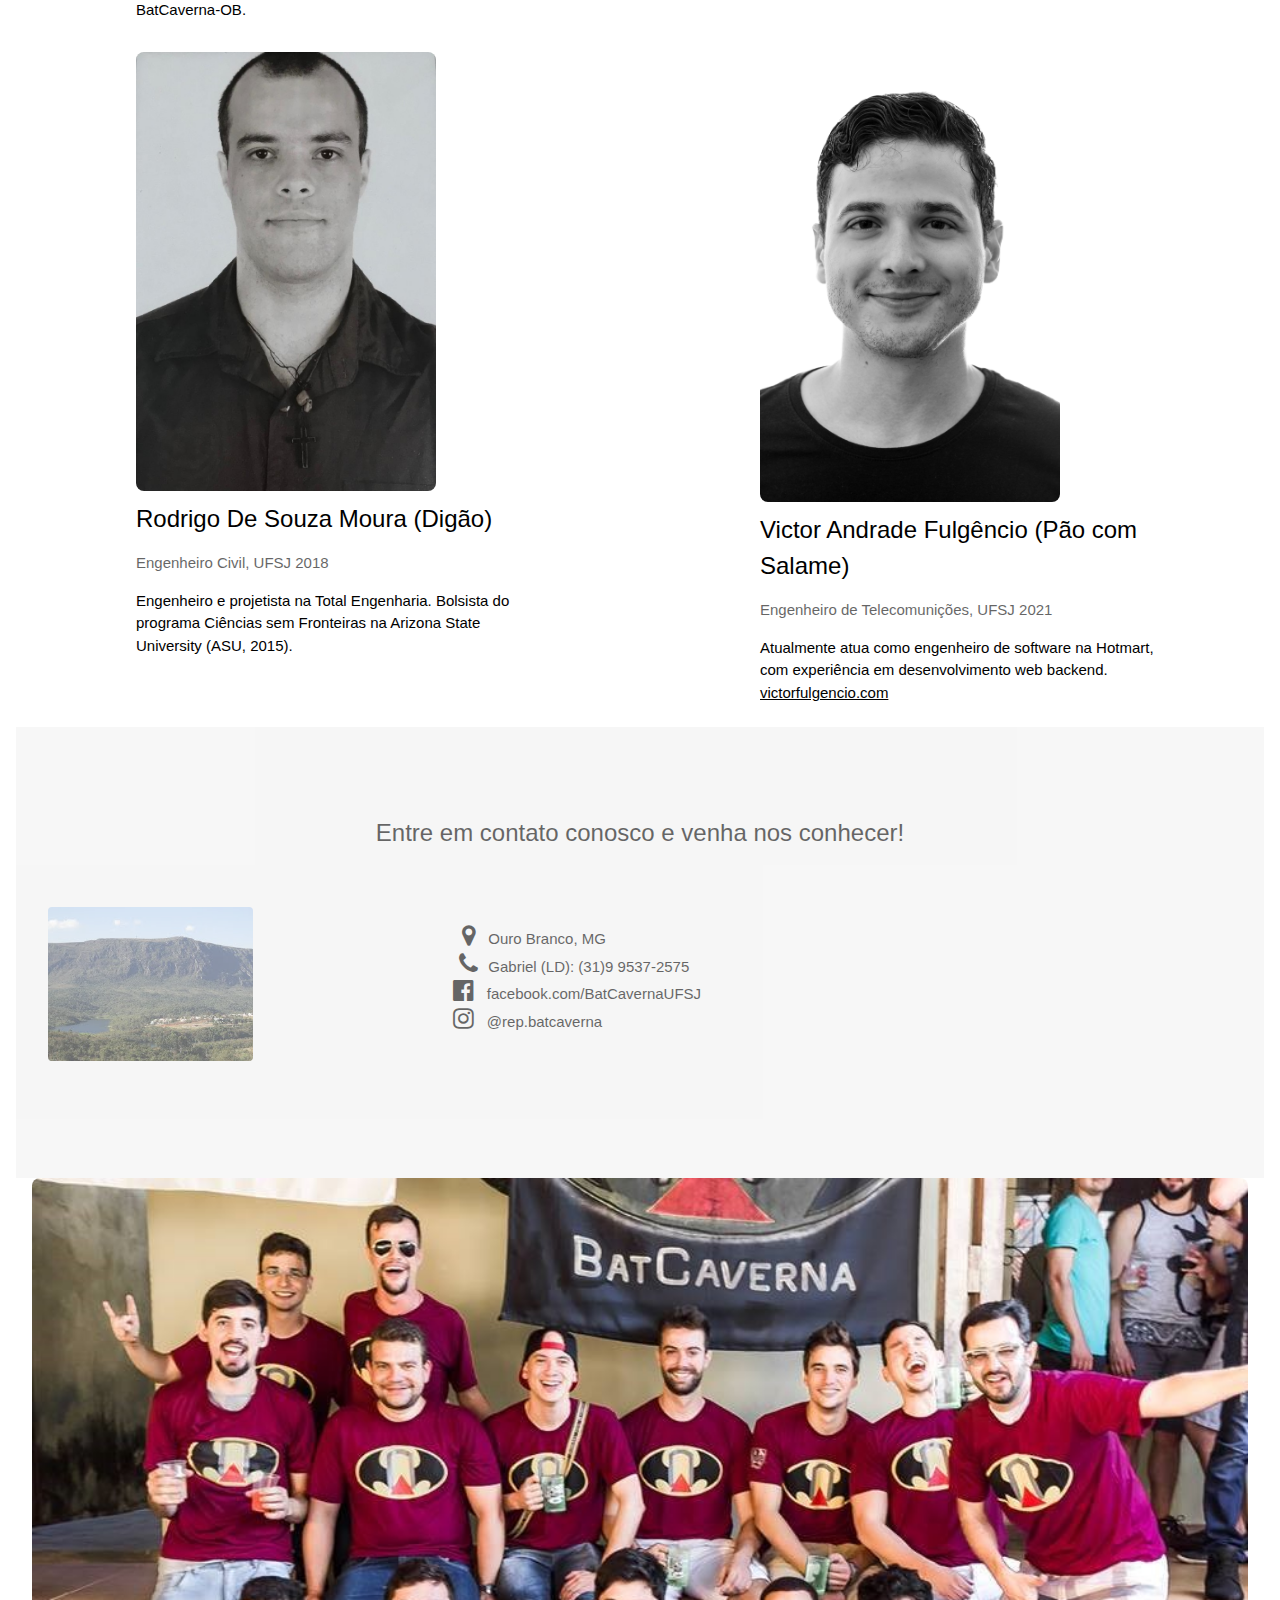
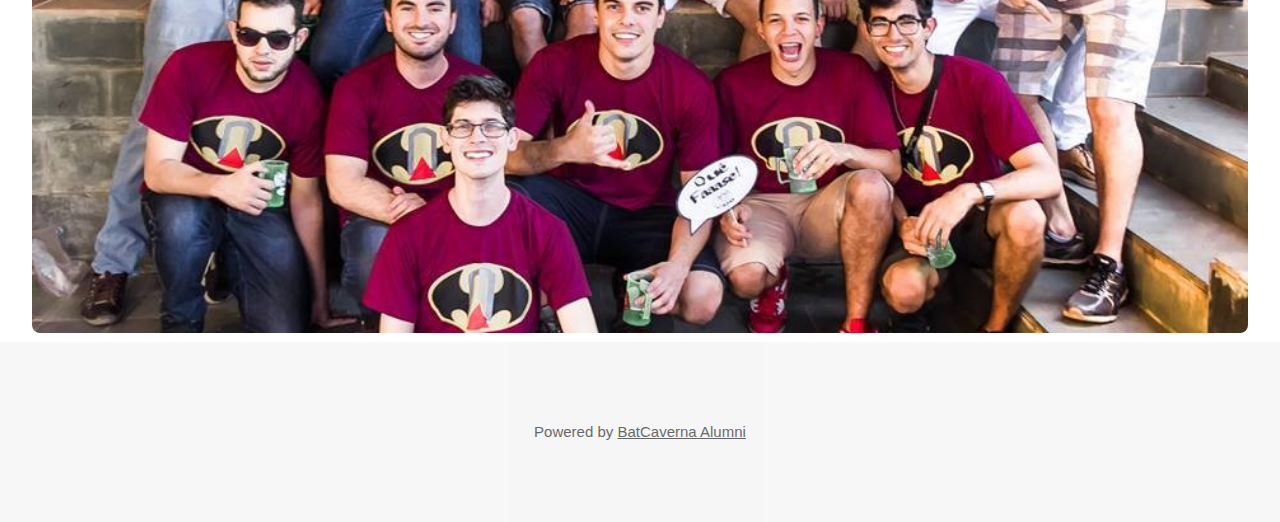
==== commit 2e79925e: "add victor as alumni" ====
--- a/index.html
+++ b/index.html
@@ -10,6 +10,7 @@
   <link rel="stylesheet" href="https://cdnjs.cloudflare.com/ajax/libs/font-awesome/4.7.0/css/font-awesome.min.css">
   <link rel="stylesheet" href="https://www.w3schools.com/w3css/4/w3.css">
   <link rel="stylesheet" href="https://fonts.googleapis.com/css?family=Lato">
+  <link rel="stylesheet" href="style.css">
   <link rel='icon' href='favicon.ico' />
 </head>
 
@@ -47,50 +48,15 @@
       <p>Conheça nossa linhagem de <a href="timeline.html"> <b>BatCavernianos</b> </a></p>
     </div>
 
-    <div class="w3-row-padding">
-      <div class="w3-col l3 m6 w3-margin-bottom">
-        <div class="w3-display-container">
-          <img src="historia/foto1.jpg" alt="House" style="width:100%">
-        </div>
-      </div>
-      <div class="w3-col l3 m6 w3-margin-bottom">
-        <div class="w3-display-container">
-          <img src="historia/foto3.jpg" alt="House" style="width:100%">
-        </div>
-      </div>
-      <div class="w3-col l3 m6 w3-margin-bottom">
-        <div class="w3-display-container">
-          <img src="historia/foto4.jpg" alt="House" style="width:100%">
-        </div>
-      </div>
-      <div class="w3-col l3 m6 w3-margin-bottom">
-        <div class="w3-display-container">
-          <img src="historia/foto2.jpg" alt="House" style="width:100%">
-        </div>
-      </div>
-    </div>
-
-    <div class="w3-row-padding">
-      <div class="w3-col l3 m6 w3-margin-bottom">
-        <div class="w3-display-container">
-          <img src="historia/foto5.jpg" alt="House" style="width:99%">
-        </div>
-      </div>
-      <div class="w3-col l3 m6 w3-margin-bottom">
-        <div class="w3-display-container">
-          <img src="historia/foto6.jpg" alt="House" style="width:99%">
-        </div>
-      </div>
-      <div class="w3-col l3 m6 w3-margin-bottom">
-        <div class="w3-display-container">
-          <img src="historia/foto7.jpg" alt="House" style="width:99%">
-        </div>
-      </div>
-      <div class="w3-col l3 m6 w3-margin-bottom">
-        <div class="w3-display-container">
-          <img src="historia/foto8.jpg" alt="House" style="width:99%">
-        </div>
-      </div>
+    <div class="historia-container">
+      <img src="historia/foto1.jpg">
+      <img src="historia/foto3.jpg">
+      <img src="historia/foto4.jpg">
+      <img src="historia/foto2.jpg">
+      <img src="historia/foto5.jpg">
+      <img src="historia/foto6.jpg">
+      <img src="historia/foto7.jpg">
+      <img src="historia/foto8.jpg">
     </div>
 
     <!-- About Section -->
@@ -103,30 +69,25 @@
         você terá as melhores experiências de sua vida durante seus 5 anos de graduação.</p>
     </div>
 
-    <div class="w3-row-padding">
-      <div class="w3-col l3 m6 w3-margin-bottom">
-        <div class="w3-display-container">
-          <img src="alumni/renatao.jpg" alt="House" style="width:99%">
+    <div class="moradores-container">
+      <div class="morador-container">
+          <img src="alumni/renatao.jpg">
           <h3>Renato Vieira de Almeida (Fantasmão)</h3>
           <p class="w3-opacity">Engenheiro Mecatrônico, UFSJ 2013</p>
           <p>Engenheiro Mecatrônico pela Universidade Federal de São João Del Rei, especialista em Engenharia de
             Manutenção pela PUC-MG e ABRAMAN e em Engenharia de Segurança do Trabalho pela Universidade Estácio de Sá.
             Atua como Coordenador da equipe responsável pela manutenção eletromecânica das Pontes Rolantes da Aciaria da
             Gerdau Ouro Branco. É membro fundador da equipe RoboCAP-UFSJ e da BatCaverna-OB.</p>
-        </div>
       </div>
-      <div class="w3-col l3 m6 w3-margin-bottom">
-        <div class="w3-display-container">
-          <img src="alumni/fael.jpg" alt="House" style="width:99%">
+      <div class="morador-container">
+          <img src="alumni/fael.jpg">
           <h3>Rafael Mendes Bertolin (Narigudo)</h3>
           <p class="w3-opacity">Engenheiro Mecatrônico, UFSJ 2013</p>
           <p>Doutorando em Engenharia Aeronáutica no Instituto Tecnológico de Aeronáutica (ITA), mestre em Engenharia
             Aeronâutica e Mecânica (ITA, 2015) e membro fundador da BatCaverna-OB.</p>
-        </div>
       </div>
-      <div class="w3-col l3 m6 w3-margin-bottom">
-        <div class="w3-display-container">
-          <img src="alumni/pd.jpg" alt="House" style="width:99%">
+      <div class="morador-container">
+          <img src="alumni/pd.jpg">
           <h3>Thiago de Souza S. Versiani (PD)</h3>
           <p class="w3-opacity">Engenheiro Mecatrônico, UFSJ 2013</p>
           <p>Engenheiro Mecatrônico pela Universidade Federal de São João del-Rei (UFSJ, 2013), mestre em Engenharia
@@ -134,29 +95,27 @@
             Aeronáutica e Mecânica pelo Instituto Tecnológico de Aeronáutica (ITA, 2020). Na graduação foi estudante da
             primeira turma de Eng. Mecatrônica (UFSJ/CAP, 2008), membro fundador da Equipe de Robótica do Campus Alto
             Paraopeba (RoboCAP) e membro fundador da República BatCaverna-OB.</p>
-        </div>
       </div>
-      <div class="w3-col l3 m6 w3-margin-bottom" <div class="w3-display-container">
-        <img src="alumni/thomaz.jpg" alt="House" style="width:99%">
+      <div class="morador-container">
+        <img src="alumni/thomaz.jpg">
         <h3>Thomaz Júnior S. Silva (Torrôla)</h3>
         <p class="w3-opacity">Engenheiro Civil, UFSJ 2016</p>
         <p>Engenheiro e Perito Judicial no Tribunal de Justiça do Estado de Minas e especialista em Produção e Gestão do
           Ambiente (UFMG, 2019).</p>
       </div>
-    </div>
-    <div class="w3-col l3 m6 w3-margin-bottom">
-      <div class="w3-display-container">
-        <img src="alumni/digao.jpg" alt="House" style="width:99%">
+    <div class="morador-container">
+        <img src="alumni/digao.jpg">
         <h3>Rodrigo De Souza Moura (Digão)</h3>
         <p class="w3-opacity">Engenheiro Civil, UFSJ 2018</p>
         <p>Engenheiro e projetista na Total Engenharia. Bolsista do programa Ciências sem Fronteiras na Arizona State
           University (ASU, 2015).</p>
-      </div>
     </div>
-  </div>
-
-  <div class="w3-row-padding w3-grayscale">
-    <!--- Caso tenha que fazer outra linha de ex moradores. Adicionar nesta div--->
+    <div class="morador-container">
+        <img src="alumni/victor.jpg">
+        <h3>Victor Andrade Fulgêncio (Pão com Salame)</h3>
+        <p class="w3-opacity">Engenheiro de Telecomunições, UFSJ 2021</p>
+        <p>Atualmente atua como engenheiro de software na Hotmart, com experiência em desenvolvimento web backend. <a href="https://victorfulgencio.com">victorfulgencio.com</a></p>
+    </div>
   </div>
 
 
@@ -174,10 +133,6 @@
             <i class="fa fa-map-marker fa-fw w3-hover-text-black w3-xlarge w3-margin-center"></i> Ouro Branco, MG </br>
             <i class="fa fa-phone fa-fw w3-hover-text-black w3-xlarge w3-margin-center"></i> Gabriel (LD): (31)9
             9537-2575 </br>
-            <i class="fa fa-phone fa-fw w3-hover-text-black w3-xlarge w3-margin-center"></i> Michel (Clark): (31)9
-            9902-9054 </br>
-            <i class="fa fa-phone fa-fw w3-hover-text-black w3-xlarge w3-margin-center"></i> Victor (Decano): (31)9
-            8286-2020 </br>
             <i class="fa fa-facebook-official w3-hover-opacity w3-hover-text-black w3-xlarge w3-margin-center"></i><a
               href="https://www.facebook.com/BatCavernaUFSJ/" style="text-decoration:none"
               target="_blank">&nbsp;&nbsp;&nbsp;facebook.com/BatCavernaUFSJ</a><br>
@@ -204,8 +159,8 @@
 
 
   <footer class="w3-container w3-padding-64 w3-center w3-opacity w3-light-grey w3-xlarge" id="contact">
-    <p class="w3-medium">Powered by <a href="https://www.w3schools.com/w3css/default.asp" target="_blank">BatCaverna
-        Alumni and w3schools</a></p>
+    <p class="w3-medium">Powered by <a href="https://victorfulgencio.com" target="_blank">BatCaverna
+        Alumni</a></p>
 
   </footer>
 
--- a/style.css
+++ b/style.css
@@ -0,0 +1,34 @@
+img {
+    border-radius: 8px;
+}
+
+.moradores-container {
+    display: flex;
+    flex-direction: row;
+    justify-content: space-around;
+    flex-wrap: wrap;
+}
+
+.morador-container img {
+    width: 300px;
+}
+
+.morador-container {
+    width: 400px;
+    margin: 8px 8px 8px 24px;
+}
+
+.historia-container img {
+    width: 300px;
+    margin-right: 24px;
+    margin-bottom: 16px;
+}
+
+.historia-container {
+    max-width: 1500px;
+    display: flex;
+    flex-direction: row;
+    justify-content: space-evenly;
+    flex-wrap: wrap;
+}
+
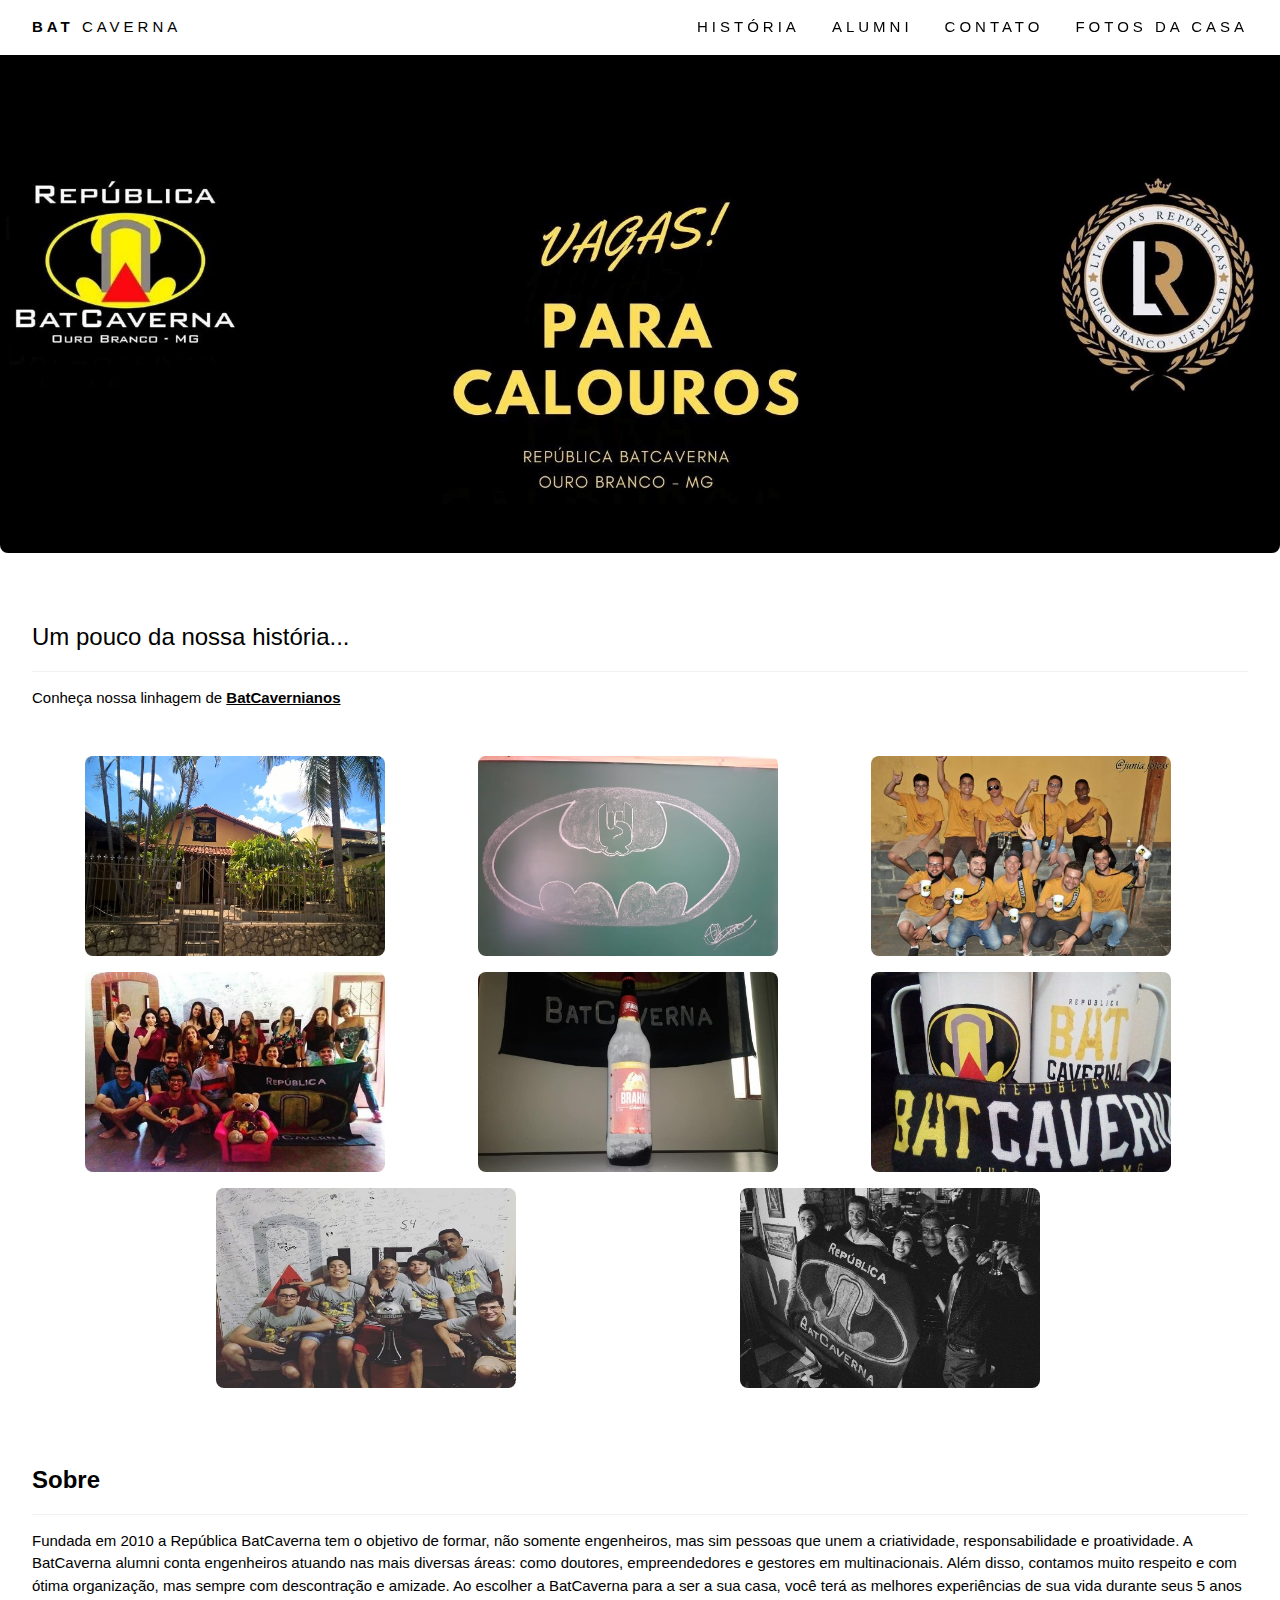
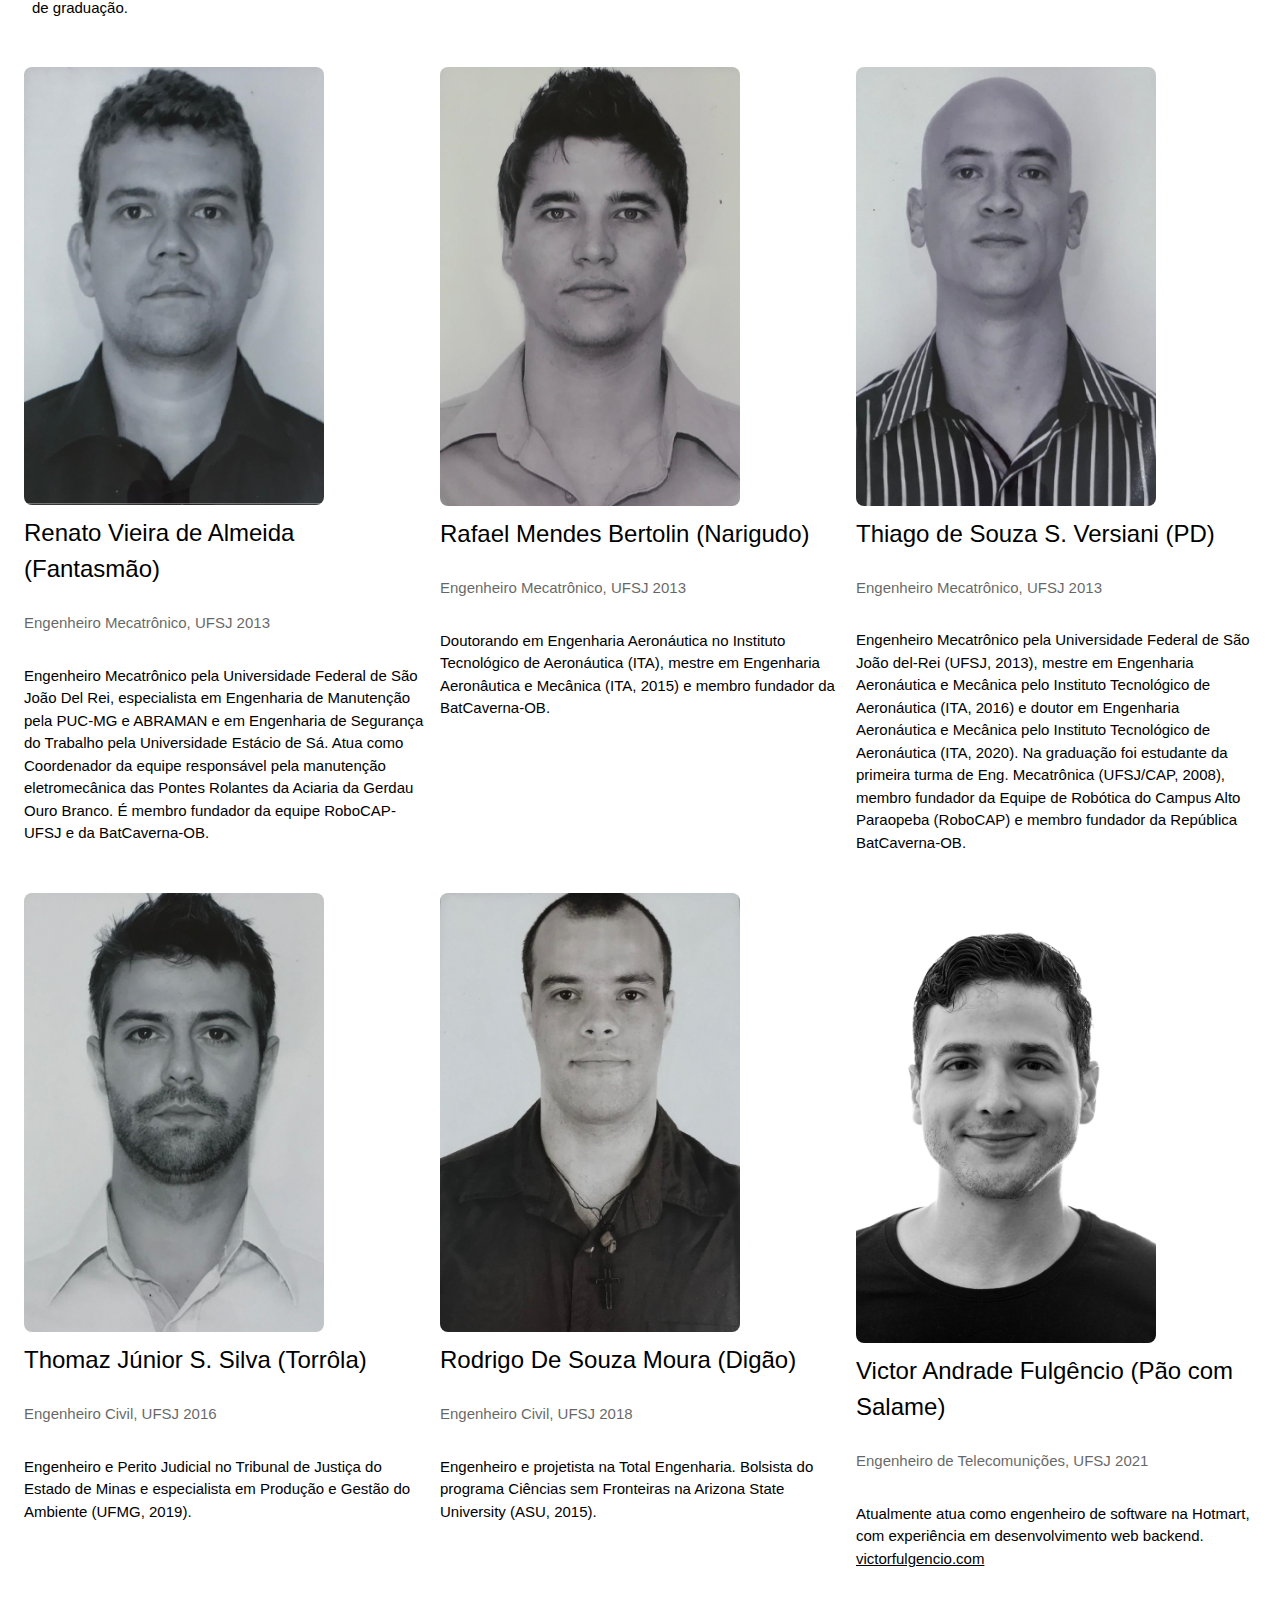
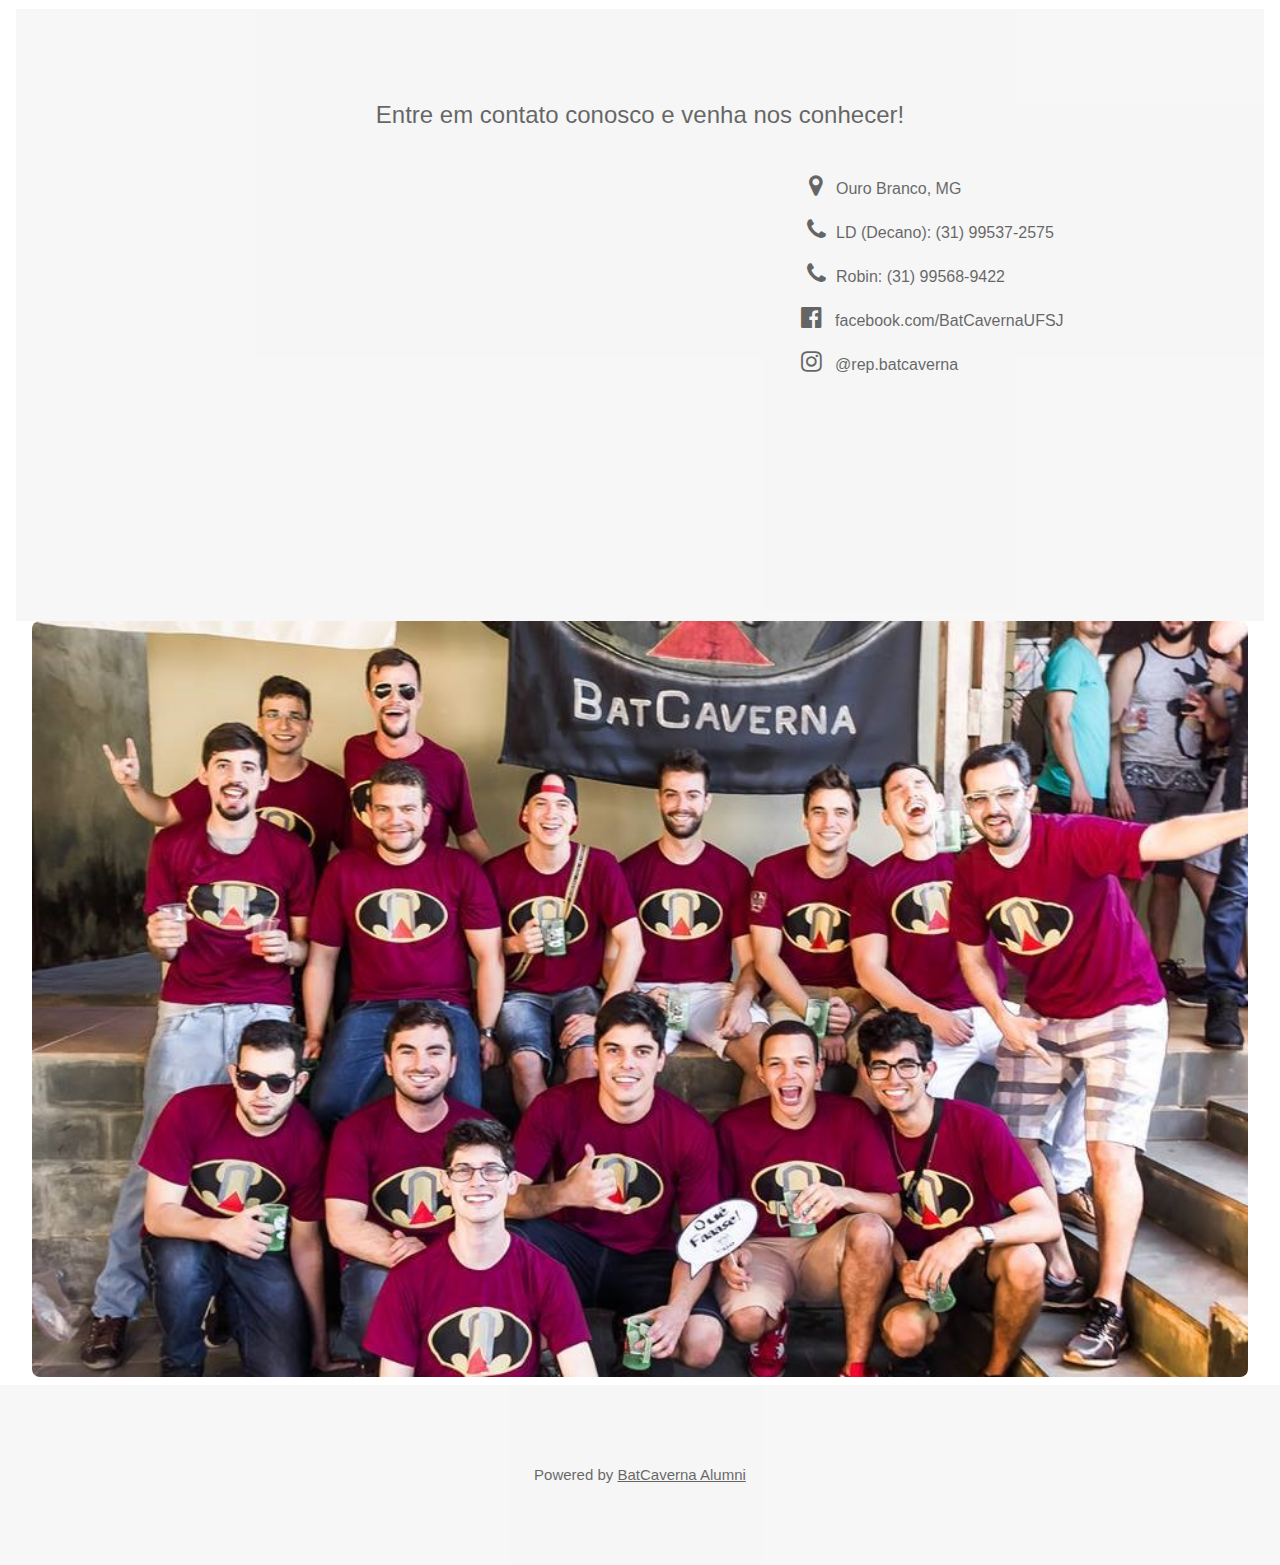
==== commit e7e8d99b: "update timeline" ====
--- a/index.html
+++ b/index.html
@@ -123,24 +123,32 @@
   <div class="w3-container w3-padding-64 w3-opacity w3-light-grey w3-xlarge" id="contact">
     <p class="w3-center">Entre em contato conosco e venha nos conhecer!</p>
 
-    <div class="w3-row w3-padding-32 w3-section">
-      <div class="w3-col m4 w3-container">
-        <img src="contact.jpg" class="w3-image w3-round" style="width:55%">
-      </div>
-      <div class="w3-col m8 w3-panel">
-        <div class="w3-large w3-margin-bottom">
-          <div class="w3-medium">
-            <i class="fa fa-map-marker fa-fw w3-hover-text-black w3-xlarge w3-margin-center"></i> Ouro Branco, MG </br>
-            <i class="fa fa-phone fa-fw w3-hover-text-black w3-xlarge w3-margin-center"></i> Gabriel (LD): (31)9
-            9537-2575 </br>
-            <i class="fa fa-facebook-official w3-hover-opacity w3-hover-text-black w3-xlarge w3-margin-center"></i><a
-              href="https://www.facebook.com/BatCavernaUFSJ/" style="text-decoration:none"
-              target="_blank">&nbsp;&nbsp;&nbsp;facebook.com/BatCavernaUFSJ</a><br>
-            <i class="fa fa-instagram w3-hover-opacity w3-hover-text-black w3-xlarge w3-margin-center"></i><a
-              href="https://instagram.com/rep.batcaverna?igshid=10upcrajjcy7p" style="text-decoration:none"
-              target="_blank">&nbsp;&nbsp;&nbsp;@rep.batcaverna</a>
-          </div>
-        </div>
+    <div class="contato-container">
+      <iframe src="https://www.google.com/maps/embed?pb=!1m18!1m12!1m3!1d3736.8438528269717!2d-43.717657384610064!3d-20.512626361988413!2m3!1f0!2f0!3f0!3m2!1i1024!2i768!4f13.1!3m3!1m2!1s0xa3e4b1bcd871c3%3A0xab2c1c066d64ac8c!2sRep%C3%BAblica%20BatCaverna!5e0!3m2!1sen!2sbr!4v1674507516041!5m2!1sen!2sbr" width="400px" height="400px" style="border:0;" allowfullscreen="" loading="lazy" referrerpolicy="no-referrer-when-downgrade"></iframe>
+      <div class="redes-sociais-container">
+        <p>
+          <i class="fa fa-map-marker fa-fw w3-hover-text-black w3-xlarge w3-margin-center"></i> 
+          Ouro Branco, MG 
+        </p>
+        <p>
+          <i class="fa fa-phone fa-fw w3-hover-text-black w3-xlarge w3-margin-center"></i> 
+          LD (Decano): (31) 99537-2575 
+        </p>
+        <p>
+          <i class="fa fa-phone fa-fw w3-hover-text-black w3-xlarge w3-margin-center"></i> 
+          Robin: (31) 99568-9422 
+        </p>
+        <p>
+          <i class="fa fa-facebook-official w3-hover-opacity w3-hover-text-black w3-xlarge w3-margin-center"></i><a
+          href="https://www.facebook.com/BatCavernaUFSJ/" style="text-decoration:none"
+          target="_blank">&nbsp;&nbsp;&nbsp;facebook.com/BatCavernaUFSJ</a>
+        </p>
+  
+        <p>
+          <i class="fa fa-instagram w3-hover-opacity w3-hover-text-black w3-xlarge w3-margin-center"></i><a
+          href="https://instagram.com/rep.batcaverna?igshid=10upcrajjcy7p" style="text-decoration:none"
+          target="_blank">&nbsp;&nbsp;&nbsp;@rep.batcaverna</a>
+        </p>
       </div>
     </div>
   </div>
--- a/style.css
+++ b/style.css
@@ -15,7 +15,9 @@
 
 .morador-container {
     width: 400px;
-    margin: 8px 8px 8px 24px;
+    display: flex;
+    flex-direction: column;
+    margin-bottom: 24px;
 }
 
 .historia-container img {
@@ -32,3 +34,13 @@
     flex-wrap: wrap;
 }
 
+.contato-container {
+    display: flex;
+    flex-wrap: wrap;
+    flex-direction: row;
+    justify-content: space-evenly;
+}
+
+.redes-sociais-container {
+    font-size: medium;
+}